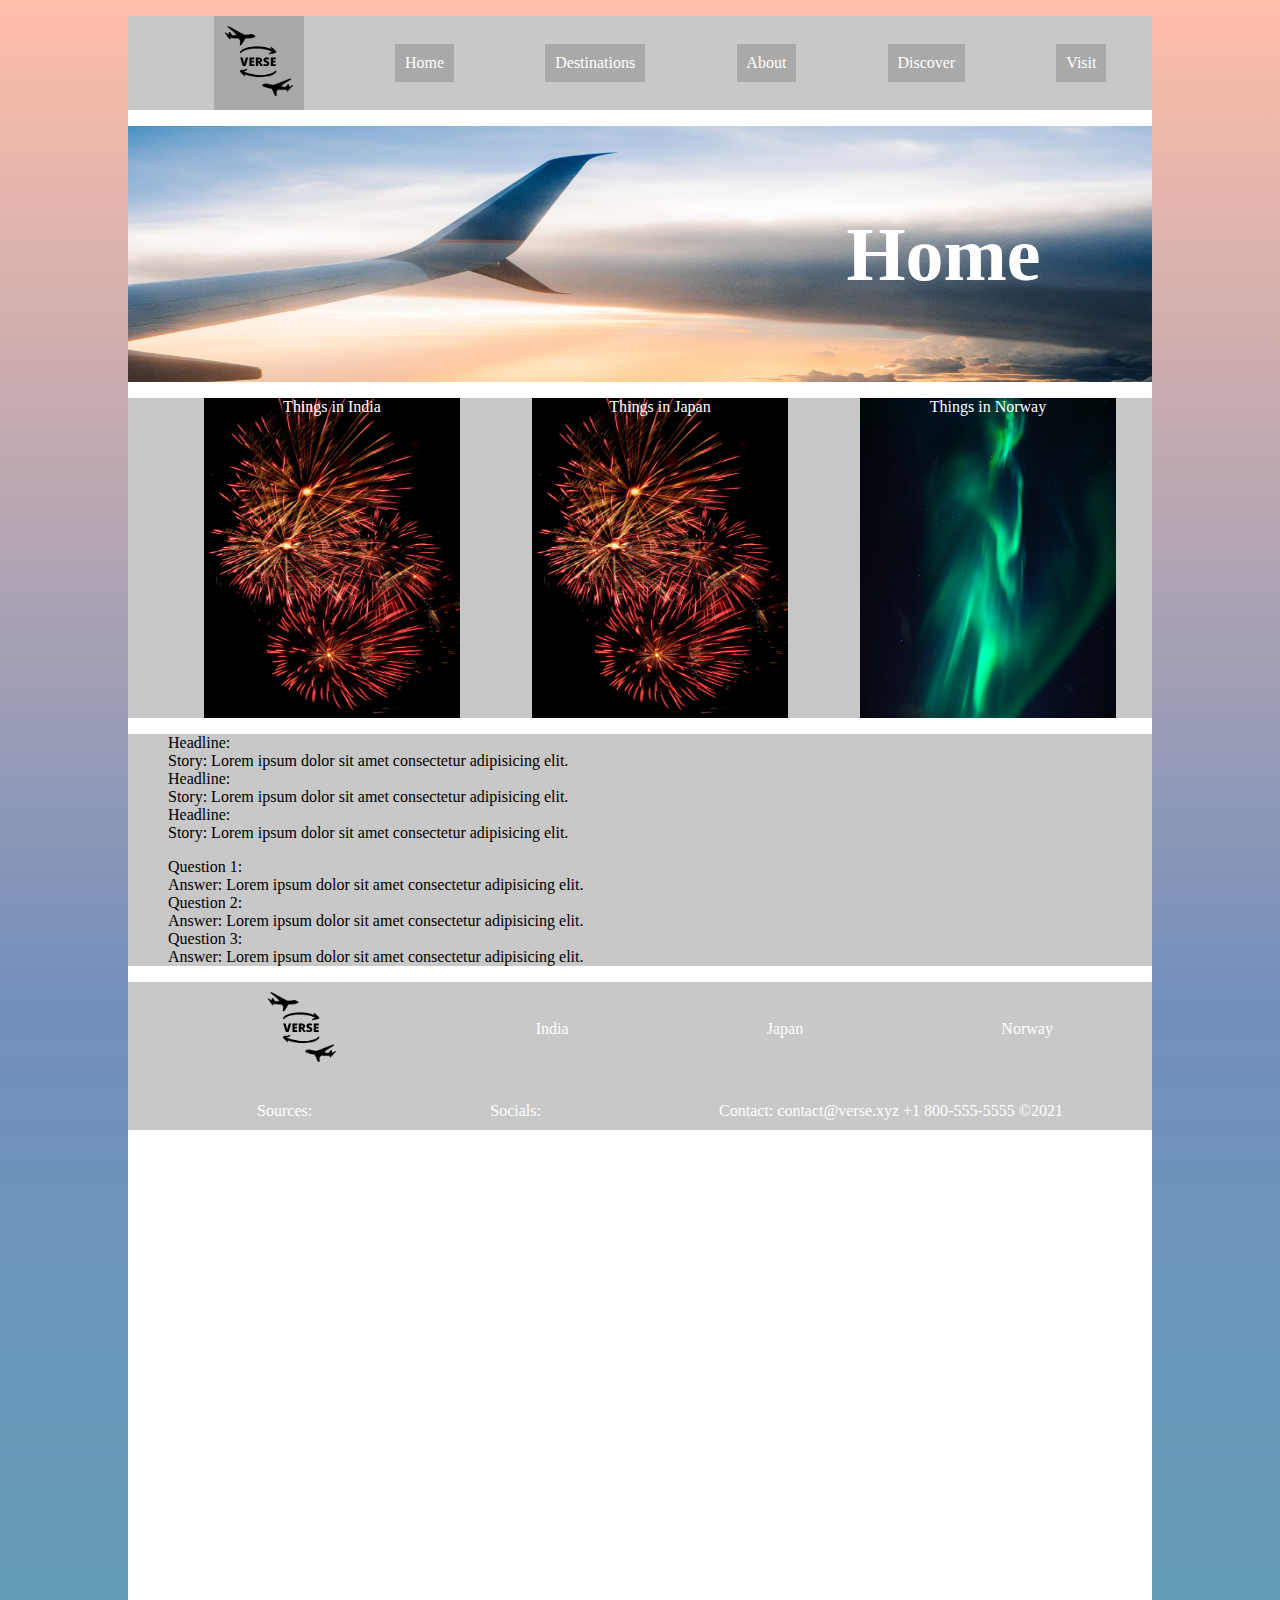
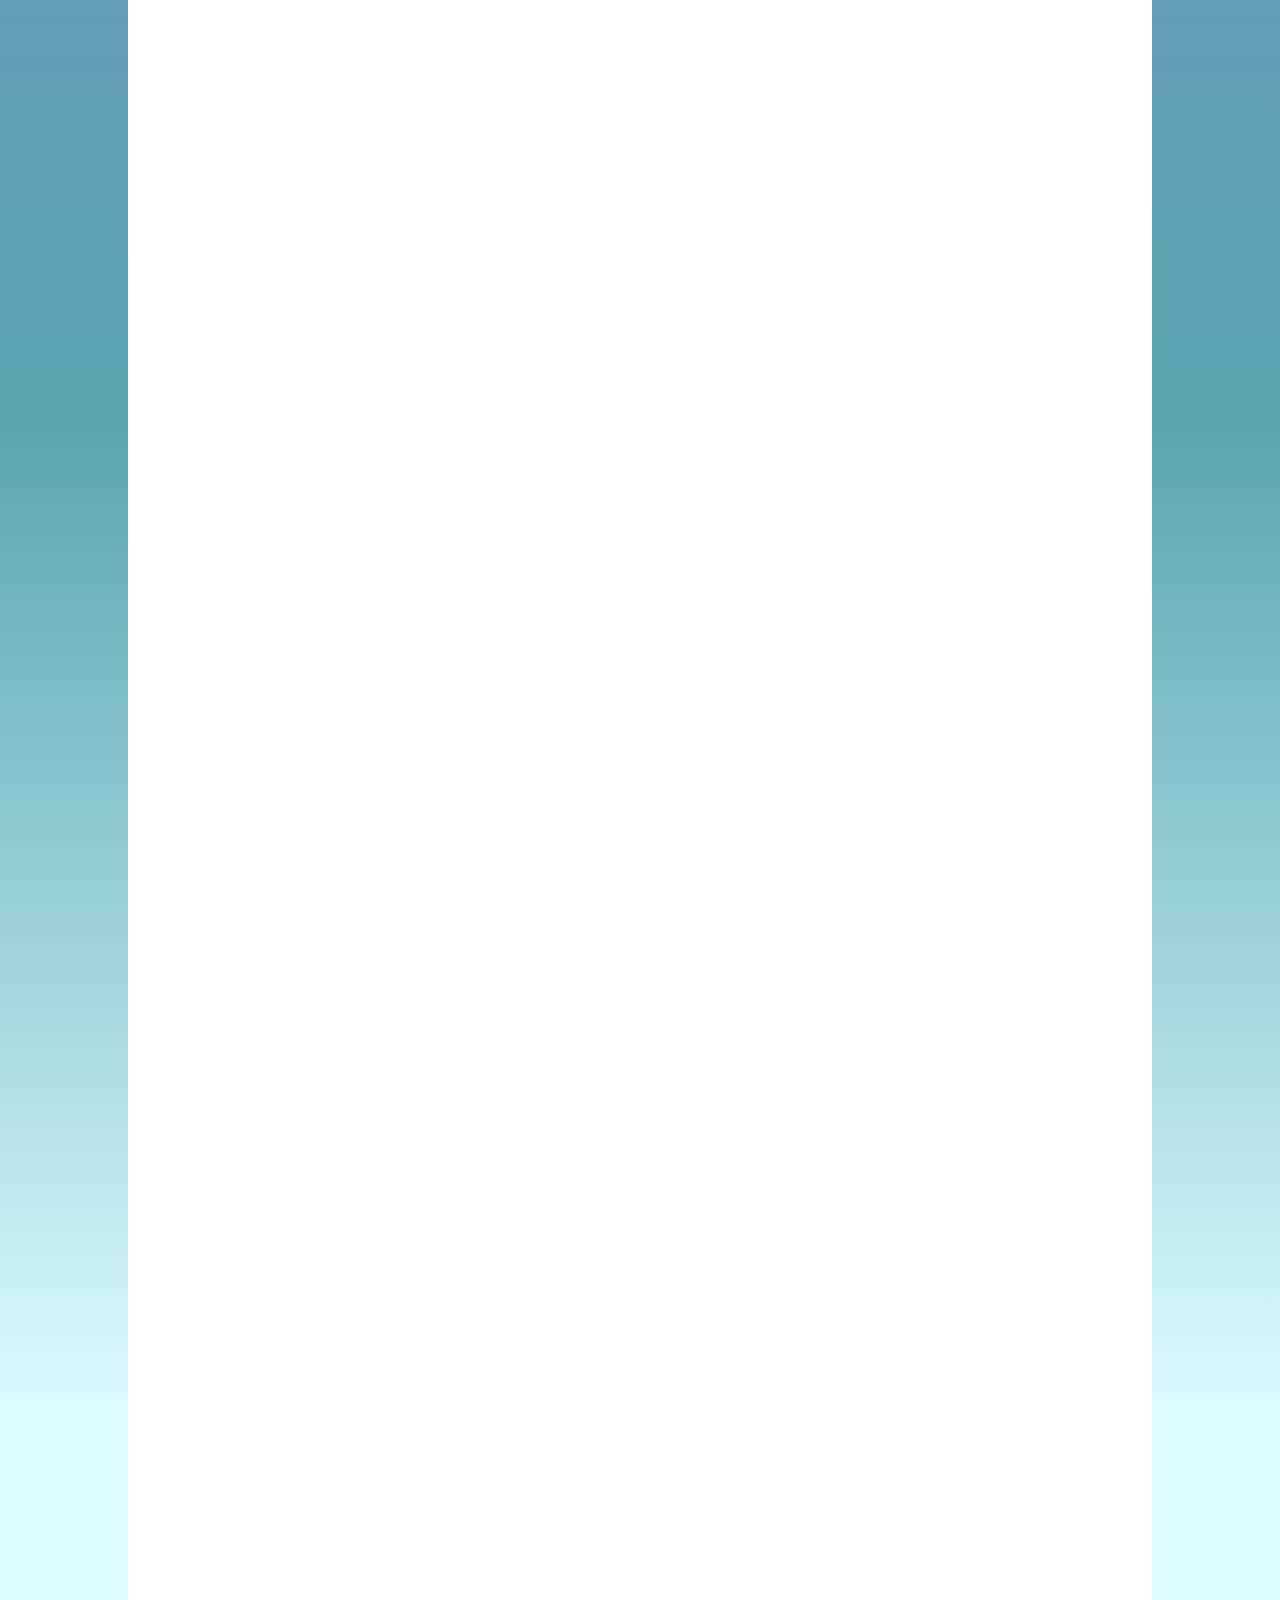
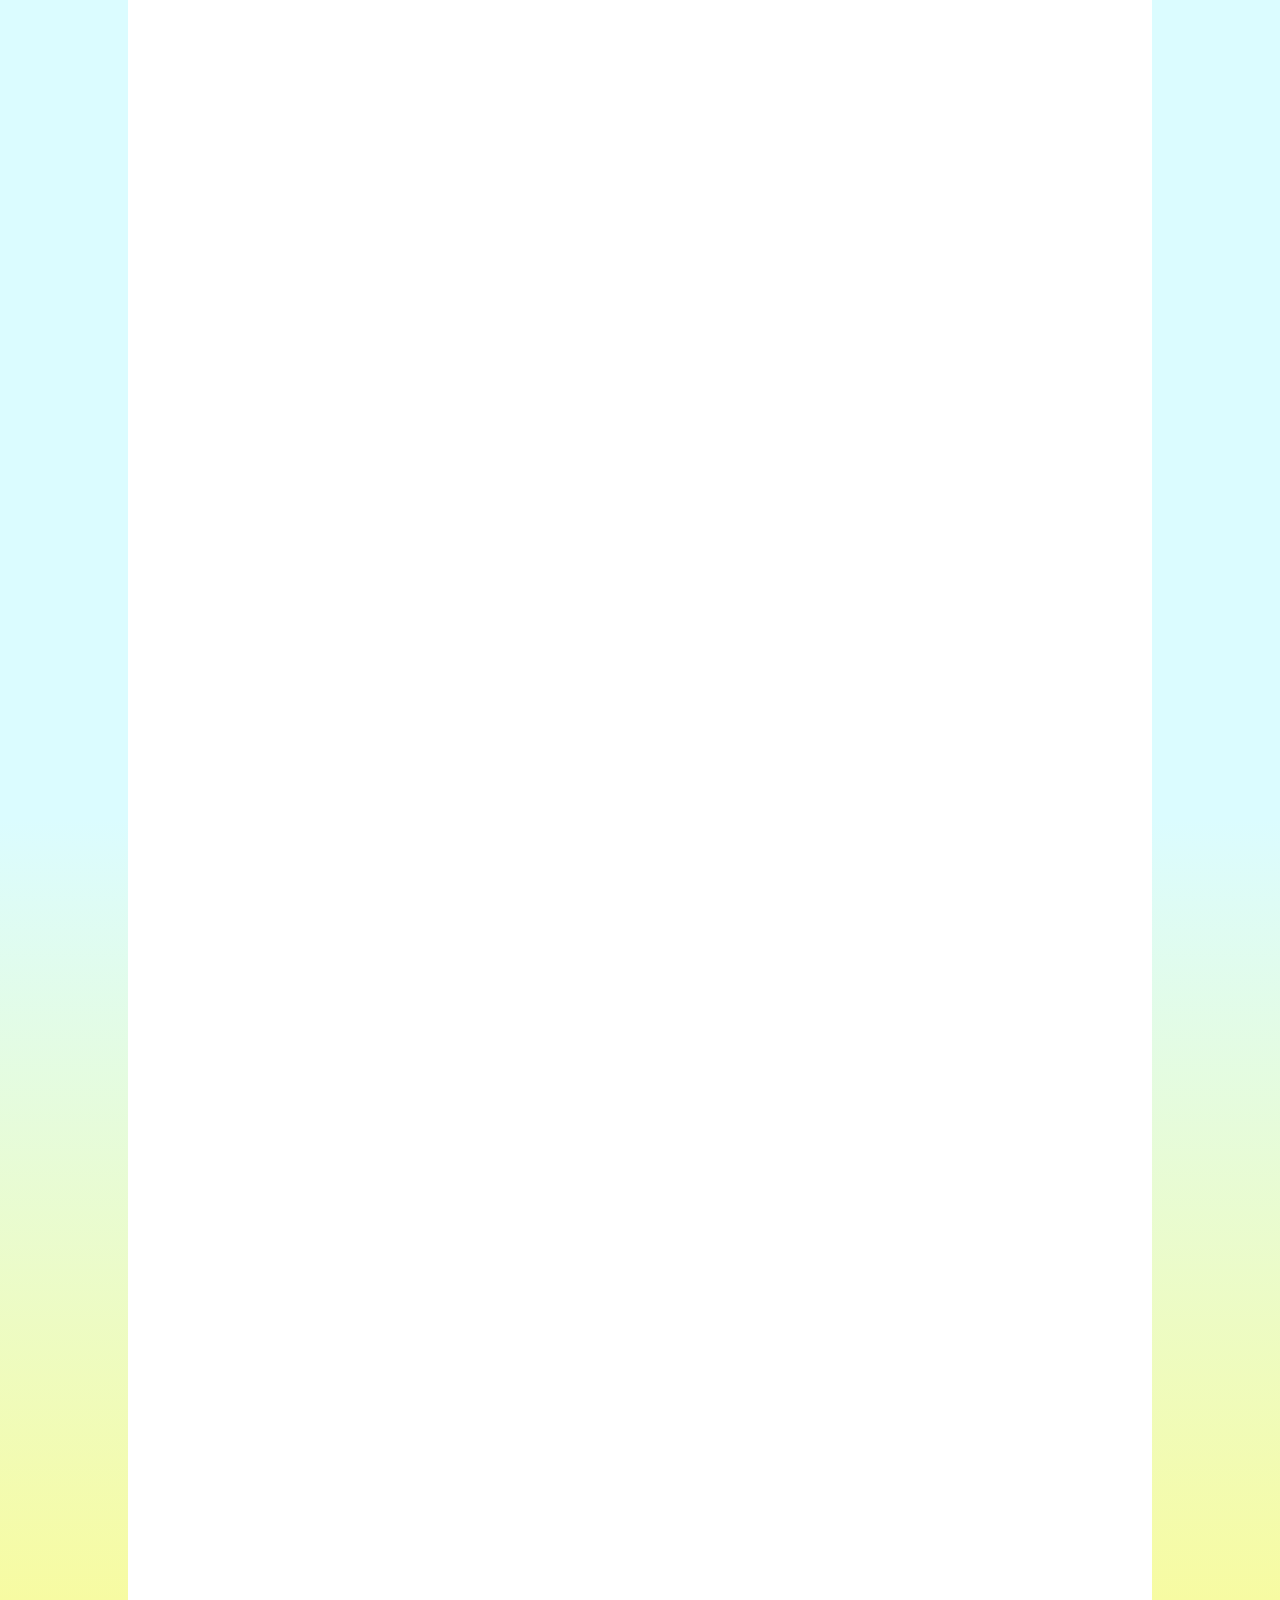
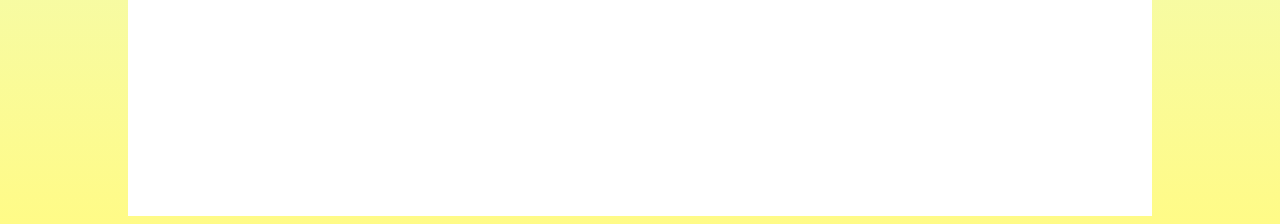
==== index.html @ 9729379f "added image and faq/news div" ====
<!DOCTYPE html>
<html lang="en">

<head>
    <meta charset="UTF-8">
    <meta http-equiv="X-UA-Compatible" content="IE=edge">
    <meta name="viewport" content="width=device-width, initial-scale=1.0">
    <link rel="stylesheet" href="css/styles.css">
    <title>Verse | Home</title>
</head>

<body>
    <header>
        <ul>
            <li class="logo"><img src="img\1.png"></li>
            <li>Home</li>
            <li><a href="destinations.html">Destinations</a></li>
            <li class="dropdown">About
                <div class="dropdown-content">
                    <a href="india-about.html">India</a>
                    <a href="japan-about.html">Japan</a>
                    <a href="norway-about.html">Norway</a>
                </div>
            </li>
            <li class="dropdown">Discover
                <div class="dropdown-content">
                    <a href="india-discover.html">India</a>
                    <a href="japan-discover.html">Japan</a>
                    <a href="norway-discover.html">Norway</a>
                </div>
            </li>
            <li class="dropdown">Visit
                <div class="dropdown-content">
                    <a href="india-visit.html">India</a>
                    <a href="japan-visit.html">Japan</a>
                    <a href="norway-visit.html">Norway</a>
                </div>
            </li>
        </ul>
    </header>

    <section id="hero">
        <h1>Home</h1>
    </section>

    <section id="discovery-pages">
        <ul>
            <li class="things-india">Things in India</li>
            <li class="things-japan">Things in Japan</li>
            <li class="things-norway">Things in Norway</li>
        </ul>
    </section>

    <div class="n-f">
        <section id="news">
            <ol>
                <li>Headline:</li>
                <li>Story: Lorem ipsum dolor sit amet consectetur adipisicing elit.</li>

                <li>Headline:</li>
                <li>Story: Lorem ipsum dolor sit amet consectetur adipisicing elit.</li>

                <li>Headline:</li>
                <li>Story: Lorem ipsum dolor sit amet consectetur adipisicing elit.</li>
            </ol>
        </section>

        <section id="faq">
            <ol>
                <li>Question 1:</li>
                <li>Answer: Lorem ipsum dolor sit amet consectetur adipisicing elit.</li>

                <li>Question 2:</li>
                <li>Answer: Lorem ipsum dolor sit amet consectetur adipisicing elit.</li>

                <li>Question 3:</li>
                <li>Answer: Lorem ipsum dolor sit amet consectetur adipisicing elit.</li>
            </ol>
        </section>
    </div>

    <footer>
        <ul>
            <li><img src="img\1.png"></li>
            <li class="dropdown">India
                <div class="dropdown-content">
                    <a href="india-about.html">About</a>
                    <a href="india-discover.html">Discover</a>
                    <a href="india-visit.html">Visit</a>
                </div>
            </li>

            <li class="dropdown">Japan
                <div class="dropdown-content">
                    <a href="japan-about.html">About</a>
                    <a href="japan-discover.html">Discover</a>
                    <a href="japan-visit.html">Visit</a>
                </div>
            </li>

            <li class="dropdown">Norway
                <div class="dropdown-content">
                    <a href="norway-about.html">About</a>
                    <a href="norway-discover.html">Discover</a>
                    <a href="norway-visit.html">Visit</a>
                </div>
            </li>
        </ul>

        <ul>
            <li>Sources: </li>
            <li>Socials: </li>
            <li>Contact: contact@verse.xyz +1 800-555-5555 &copy;2021</li>
        </ul>
    </footer>
</body>

</html>
---- css/styles.css ----
/* Don't forget that media queries are required for this project */
html{
    background-image:repeating-linear-gradient(180deg, #FFBEA8, #728FBB, #56A4B0, #DBFCFF, #DBFCFF, #FFFB87);
    background-repeat: no-repeat;
    background-attachment:scroll;
}

body{
    height: 5000px;
    font-family:'Times New Roman', Times, serif;
    margin-left: 10vw;
    margin-right: 10vw;
    background-color: white;
}

li{
    text-decoration: none;
    list-style:none;
}

/*Header*/
header{
    background-color: rgba(128, 128, 128, 0.432);
}

header ul{
    display: flex;
    flex-direction: row;
    flex-wrap: wrap;
    justify-content: space-around;
}

header ul li{
    display: inline-block;
    padding: 1%;
    background-color:rgba(128, 128, 128, 0.432);
    color: white;
    text-align: center;
    align-self: center;
}

header ul li a{
    text-decoration: none;
    color: white;
}

header ul li img{
    width: 5.5vw;
    height: relative;
}

/*footer*/
footer{
    background-color:rgba(128, 128, 128, 0.432);
}

footer ul{
    display: flex;
    flex-direction: row;
    flex-wrap: wrap;
    justify-content: space-around;
}

footer ul li{
    color: white;
    padding: 1%;
    text-align: center;
    align-self: center;
}

footer ul li img{
    width: 5.5vw;
    height: relative;
}

/*Dropdown */    
.dropdown-content{
    display: none;
    z-index: 1;
}

.dropdown-content a{
    color: black;
    padding: 12px 16px;
    text-decoration: none;
    display: block;
}

.dropdown:hover .dropdown-content{
    display: flex;
    display: block flex;
}

/*Page content*/
#hero{
    display: flex;
    width: 100%;
    height: 20vw;
    background-image: url(../img/home-hero.jpg);
    background-size: 100% 200%;
    background-repeat: no-repeat;
    object-fit: scale-down;
}

#hero h1{
    color: white;
    align-self: center;
    font-size: 475%;
    transform: translate(370%);
}

/*Discovery pages*/
#discovery-pages{
    background-color: rgba(128, 128, 128, 0.432);
}

#discovery-pages ul{
    display: flex;
    flex-direction: row;
    justify-content: space-around;
    flex-wrap: wrap;
    color: white;
    height: fit-content;
    text-align: center;
}

#discovery-pages ul li.things-india{
    background-image: url(../img/Things-in-Japan-img.jpg);
    background-size: 20vw 25vw;
    height: 25vw;
    width: 20vw;
    background-repeat: no-repeat
}

#discovery-pages ul li.things-japan{
    background-image: url(../img/Things-in-Japan-img.jpg);
    background-size: 20vw 25vw;
    height: 25vw;
    width: 20vw;
    background-repeat: no-repeat
}

#discovery-pages ul li.things-norway{
    background-image: url(../img/norway-things-to-do.jpg);
    background-size: 20vw 25vw;
    height: 25vw;
    width: 20vw;
    background-repeat: no-repeat
}

/*news & faq*/
.n-f{
    background-color: rgba(128, 128, 128, 0.432);
}

/*news*/
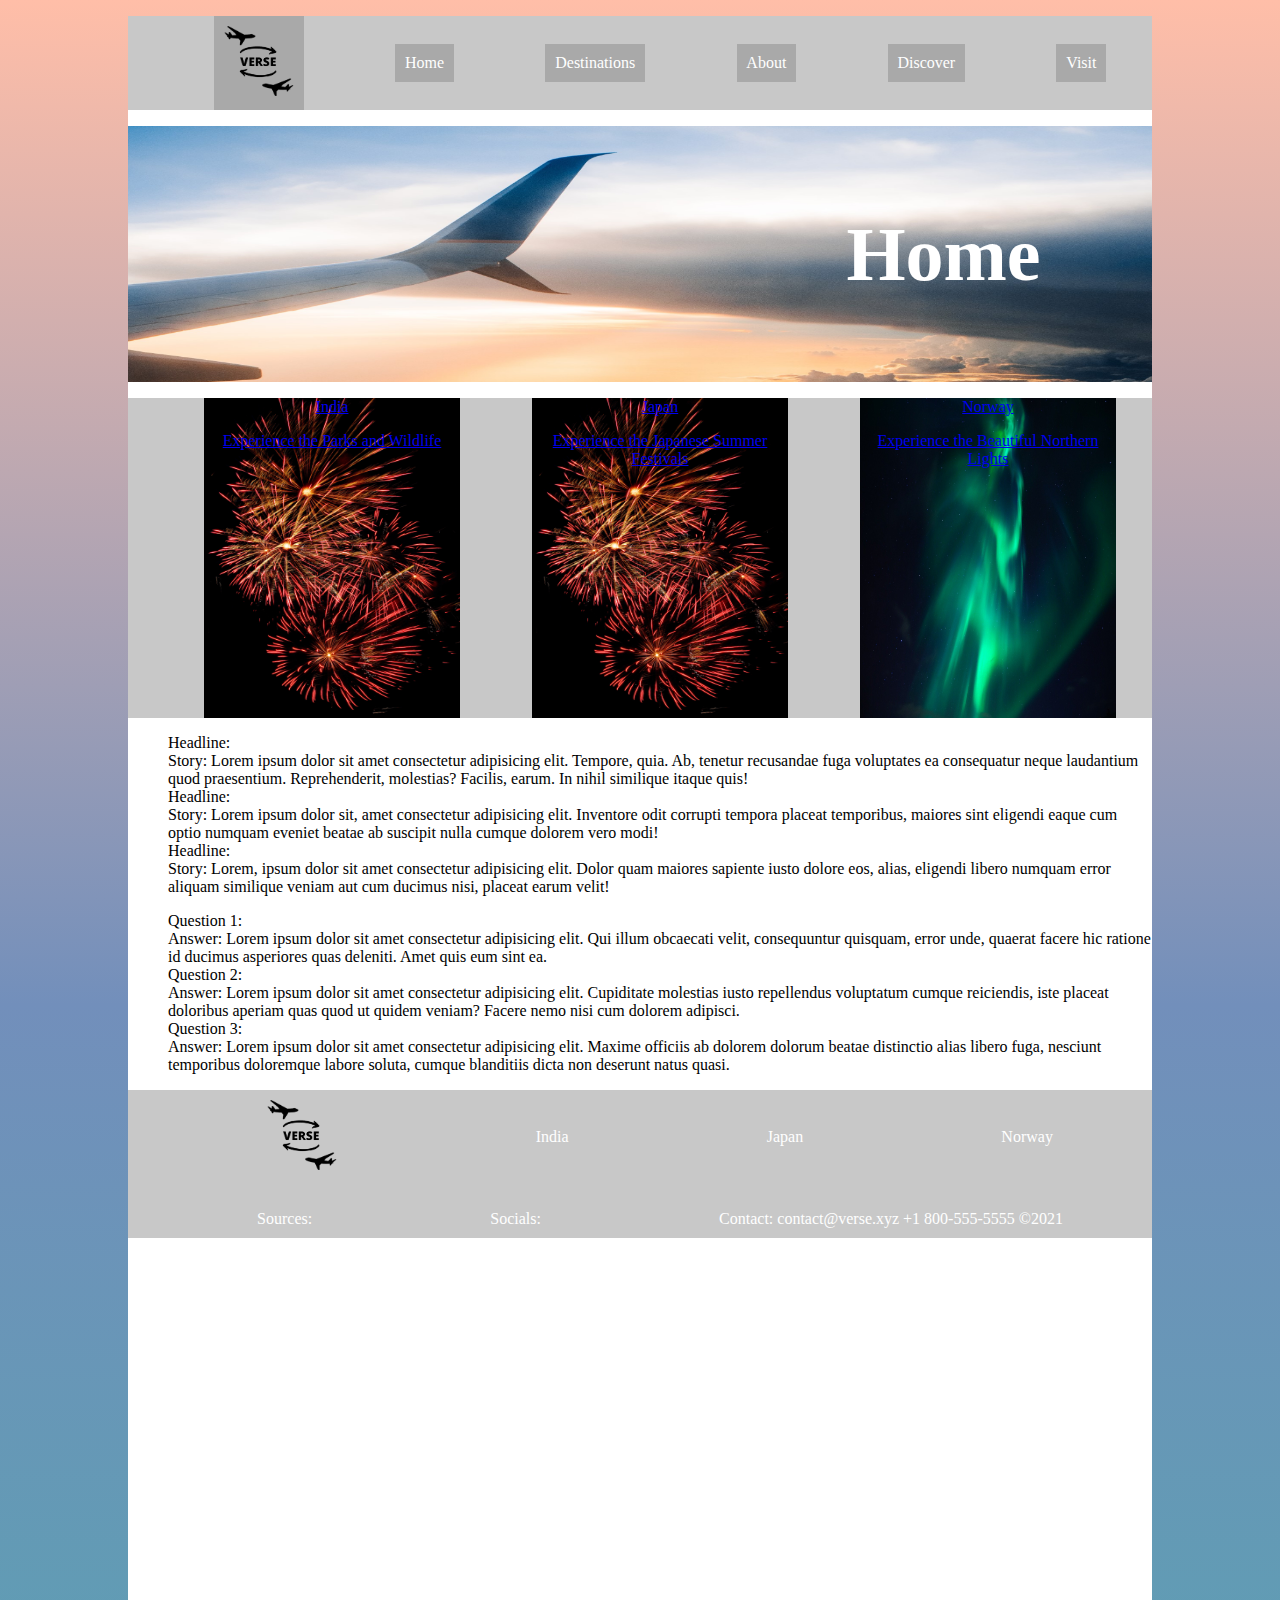
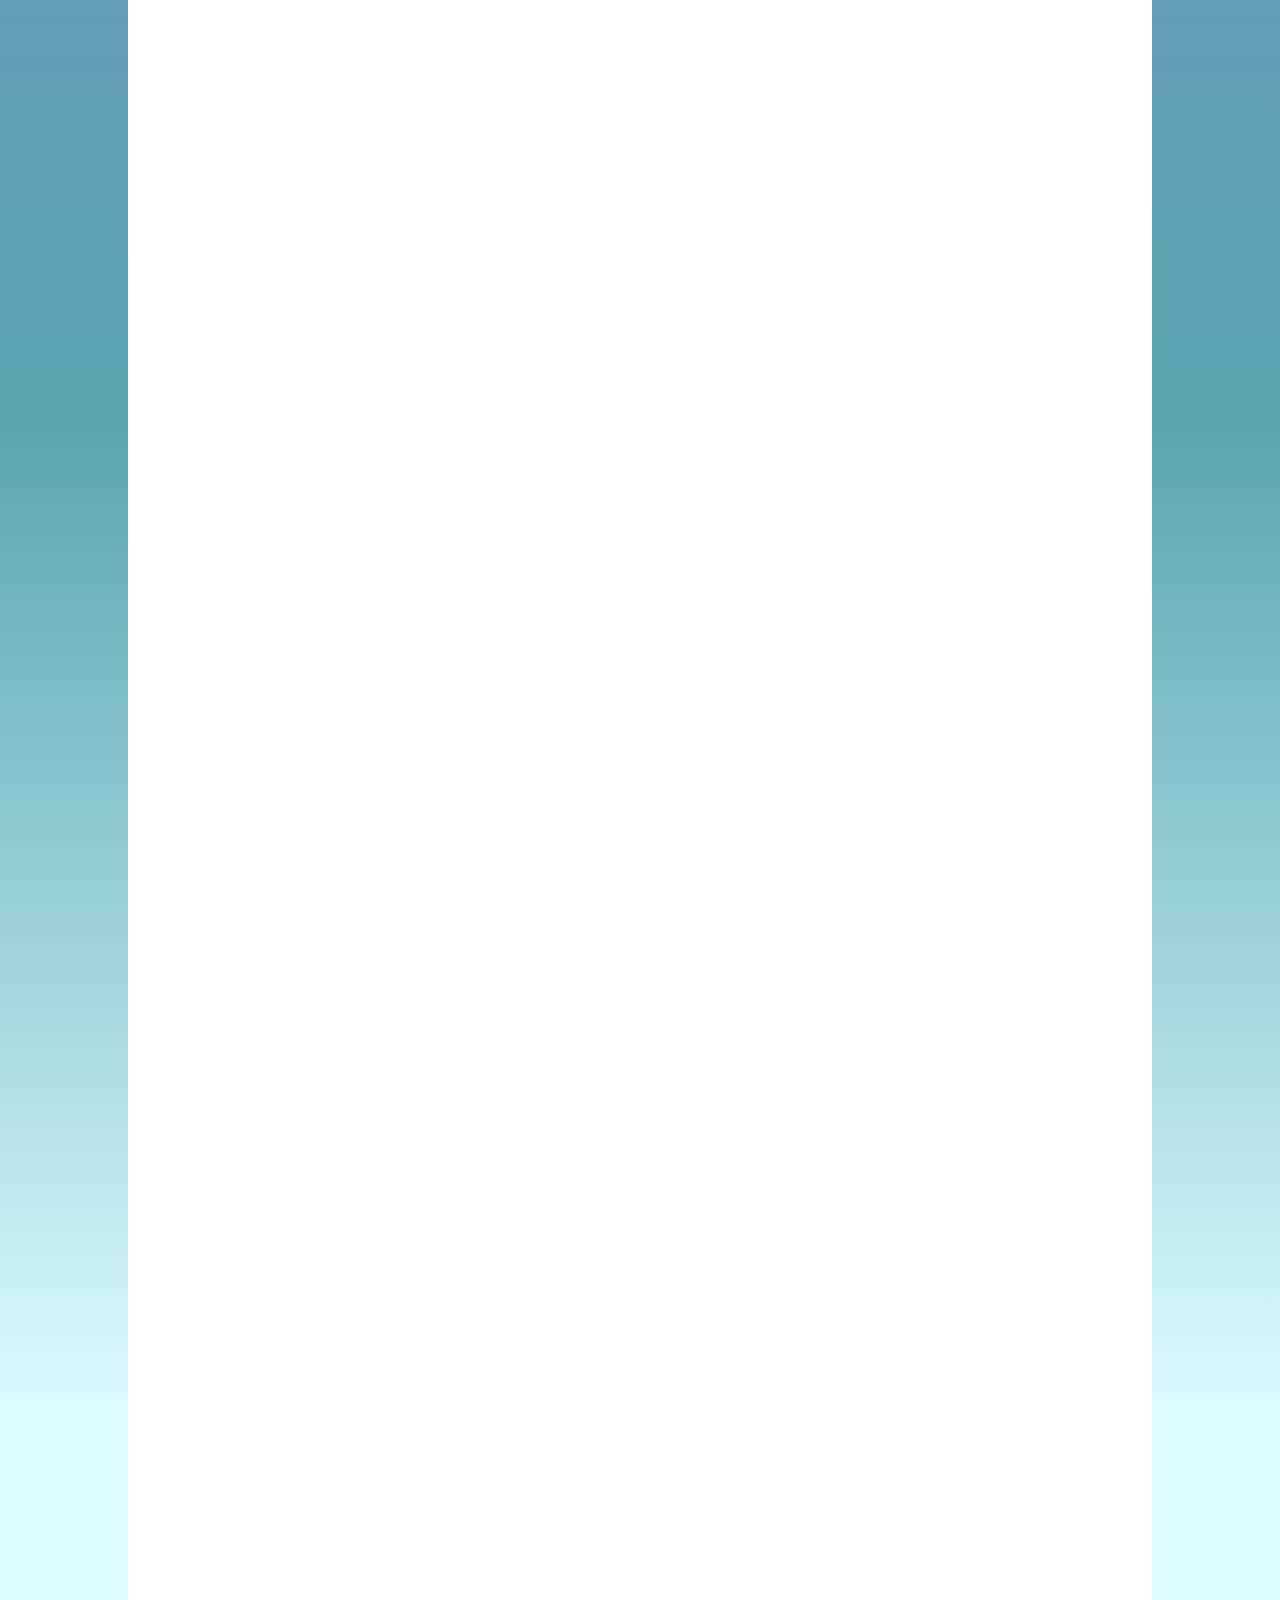
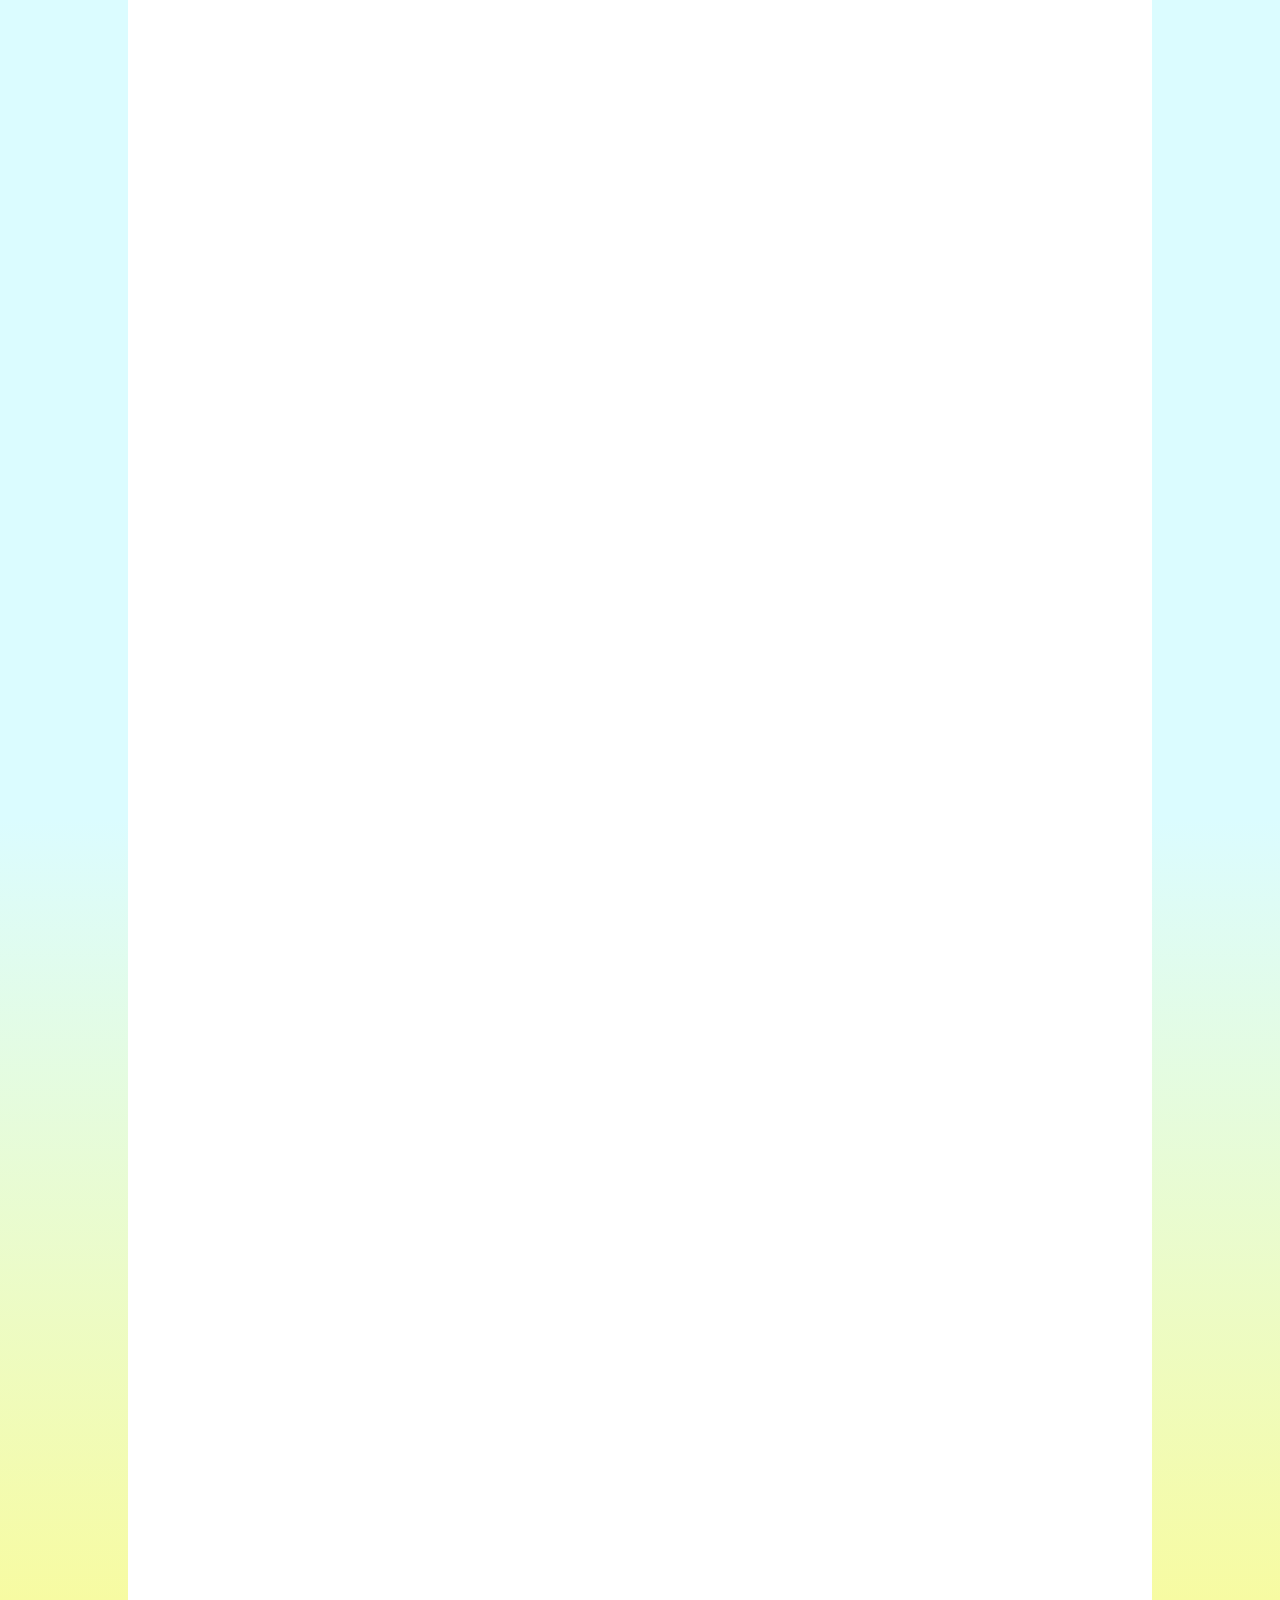
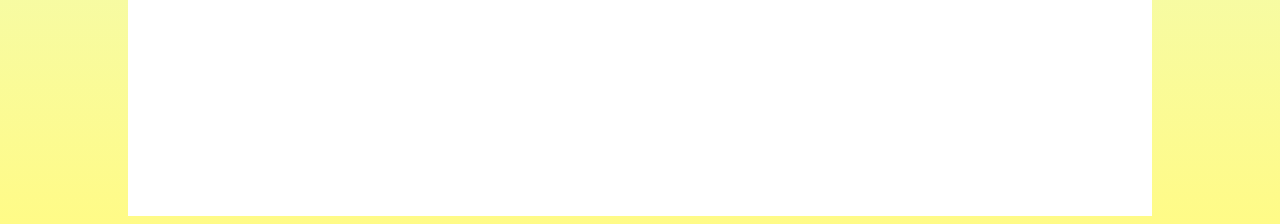
==== commit 3ec9a537: "Co-authored-by: SakethP123 <SakethP123@users.noreply.github.com> Co-authored-by: VictorS121504 <Vict" ====
--- a/index.html
+++ b/index.html
@@ -45,36 +45,42 @@
 
     <section id="discovery-pages">
         <ul>
-            <li class="things-india">Things in India</li>
-            <li class="things-japan">Things in Japan</li>
-            <li class="things-norway">Things in Norway</li>
+           <a href="india-discover.html"><li class="things-india">India
+                <p class="experience">Experience the Parks and Wildlife</p>
+            </li> </a>
+            <a href="japan-discover.html"><li class="things-japan">Japan
+                <p class="experience">Experience the Japanese Summer Festivals</p>
+            </li></a>
+            <a href="japan-discover.html"><li class="things-norway">Norway
+                <p class="experience">Experience the Beautiful Northern Lights</p>
+            </li></a>
         </ul>
     </section>
 
-    <div class="n-f">
+    <div id="n-f">
         <section id="news">
             <ol>
                 <li>Headline:</li>
-                <li>Story: Lorem ipsum dolor sit amet consectetur adipisicing elit.</li>
+                <li>Story: Lorem ipsum dolor sit amet consectetur adipisicing elit. Tempore, quia. Ab, tenetur recusandae fuga voluptates ea consequatur neque laudantium quod praesentium. Reprehenderit, molestias? Facilis, earum. In nihil similique itaque quis!</li>
 
                 <li>Headline:</li>
-                <li>Story: Lorem ipsum dolor sit amet consectetur adipisicing elit.</li>
+                <li>Story: Lorem ipsum dolor sit, amet consectetur adipisicing elit. Inventore odit corrupti tempora placeat temporibus, maiores sint eligendi eaque cum optio numquam eveniet beatae ab suscipit nulla cumque dolorem vero modi!</li>
 
                 <li>Headline:</li>
-                <li>Story: Lorem ipsum dolor sit amet consectetur adipisicing elit.</li>
+                <li>Story: Lorem, ipsum dolor sit amet consectetur adipisicing elit. Dolor quam maiores sapiente iusto dolore eos, alias, eligendi libero numquam error aliquam similique veniam aut cum ducimus nisi, placeat earum velit!</li>
             </ol>
         </section>
 
         <section id="faq">
             <ol>
                 <li>Question 1:</li>
-                <li>Answer: Lorem ipsum dolor sit amet consectetur adipisicing elit.</li>
+                <li>Answer: Lorem ipsum dolor sit amet consectetur adipisicing elit. Qui illum obcaecati velit, consequuntur quisquam, error unde, quaerat facere hic ratione id ducimus asperiores quas deleniti. Amet quis eum sint ea.</li>
 
                 <li>Question 2:</li>
-                <li>Answer: Lorem ipsum dolor sit amet consectetur adipisicing elit.</li>
+                <li>Answer: Lorem ipsum dolor sit amet consectetur adipisicing elit. Cupiditate molestias iusto repellendus voluptatum cumque reiciendis, iste placeat doloribus aperiam quas quod ut quidem veniam? Facere nemo nisi cum dolorem adipisci.</li>
 
                 <li>Question 3:</li>
-                <li>Answer: Lorem ipsum dolor sit amet consectetur adipisicing elit.</li>
+                <li>Answer: Lorem ipsum dolor sit amet consectetur adipisicing elit. Maxime officiis ab dolorem dolorum beatae distinctio alias libero fuga, nesciunt temporibus doloremque labore soluta, cumque blanditiis dicta non deserunt natus quasi.</li>
             </ol>
         </section>
     </div>
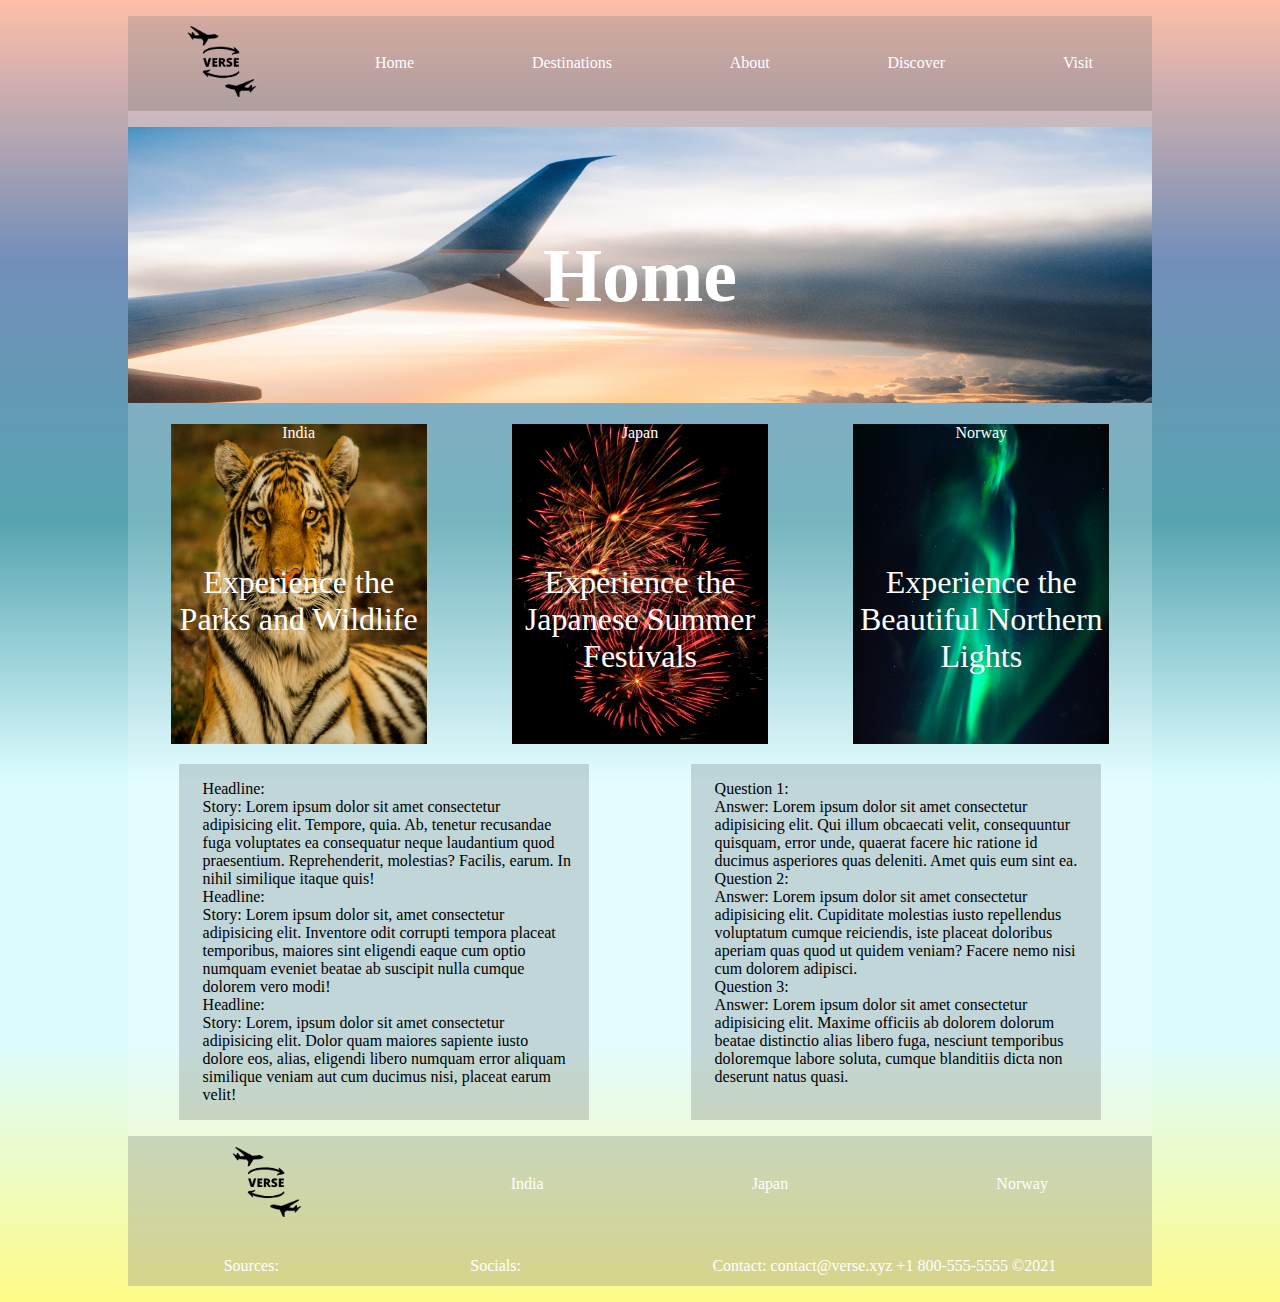
==== commit d154b3cb: "Co-authored-by: SakethP123 <SakethP123@users.noreply.github.com> Co-authored-by: VictorS121504 <Vict" ====
--- a/index.html
+++ b/index.html
@@ -13,7 +13,7 @@
     <header>
         <ul>
             <li class="logo"><img src="img\1.png"></li>
-            <li>Home</li>
+            <li><a href="#">Home</a></li>
             <li><a href="destinations.html">Destinations</a></li>
             <li class="dropdown">About
                 <div class="dropdown-content">
--- a/css/styles.css
+++ b/css/styles.css
@@ -5,12 +5,11 @@
     background-attachment:scroll;
 }
 
-body{
-    height: 5000px;
+body{ 
     font-family:'Times New Roman', Times, serif;
     margin-left: 10vw;
     margin-right: 10vw;
-    background-color: white;
+    background-color: rgba(255, 255, 255, 0.192);
 }
 
 li{
@@ -18,12 +17,19 @@
     list-style:none;
 }
 
+a{
+    text-decoration: none;
+    color: white;
+    cursor: pointer;
+}
+
 /*Header*/
 header{
-    background-color: rgba(128, 128, 128, 0.432);
+    background-color: rgba(0, 0, 0, 0.150);
 }
 
 header ul{
+    padding: 0;
     display: flex;
     flex-direction: row;
     flex-wrap: wrap;
@@ -33,7 +39,6 @@
 header ul li{
     display: inline-block;
     padding: 1%;
-    background-color:rgba(128, 128, 128, 0.432);
     color: white;
     text-align: center;
     align-self: center;
@@ -51,10 +56,11 @@
 
 /*footer*/
 footer{
-    background-color:rgba(128, 128, 128, 0.432);
+    background-color:rgba(0, 0, 0, 0.150);
 }
 
 footer ul{
+    padding: 0;
     display: flex;
     flex-direction: row;
     flex-wrap: wrap;
@@ -75,6 +81,7 @@
 
 /*Dropdown */    
 .dropdown-content{
+    padding: 0;
     display: none;
     z-index: 1;
 }
@@ -100,36 +107,40 @@
     background-size: 100% 200%;
     background-repeat: no-repeat;
     object-fit: scale-down;
-}
+    padding-top: 2%;
+}
+ 
 
 #hero h1{
     color: white;
     align-self: center;
     font-size: 475%;
-    transform: translate(370%);
-}
+    margin: auto;
+}
+
+/*index only*/
 
 /*Discovery pages*/
 #discovery-pages{
-    background-color: rgba(128, 128, 128, 0.432);
+    padding-top: 2%;
 }
 
 #discovery-pages ul{
     display: flex;
     flex-direction: row;
     justify-content: space-around;
-    flex-wrap: wrap;
-    color: white;
     height: fit-content;
     text-align: center;
+    margin: auto;
+    padding: 0;
 }
 
 #discovery-pages ul li.things-india{
-    background-image: url(../img/Things-in-Japan-img.jpg);
-    background-size: 20vw 25vw;
+    background-image: url(../img/India-Home.jpg);
+    background-size: 25vw 25vw;
     height: 25vw;
     width: 20vw;
-    background-repeat: no-repeat
+    background-repeat: no-repeat;
 }
 
 #discovery-pages ul li.things-japan{
@@ -137,7 +148,7 @@
     background-size: 20vw 25vw;
     height: 25vw;
     width: 20vw;
-    background-repeat: no-repeat
+    background-repeat: no-repeat;
 }
 
 #discovery-pages ul li.things-norway{
@@ -145,12 +156,571 @@
     background-size: 20vw 25vw;
     height: 25vw;
     width: 20vw;
-    background-repeat: no-repeat
-}
-
-/*news & faq*/
-.n-f{
-    background-color: rgba(128, 128, 128, 0.432);
-}
-
-/*news*/
+    background-repeat: no-repeat;
+}
+
+.experience{
+    font-size: 200%;
+    transform: translateY(7vw);
+    padding: 0;
+}
+
+/*news and faq*/
+#n-f{
+    padding-top: 2%;
+    display: flex;
+    margin: auto;
+    justify-content: space-around;
+    justify-items: center;
+}
+
+#news{
+    background-color: rgba(0, 0, 0, 0.150);
+    text-align: left;
+    max-width: 40%;
+}
+
+#faq{
+    background-color: rgba(0, 0, 0, 0.150);
+    text-align: left;
+    max-width: 40%;
+}
+
+#news ol li{
+    transform: translate(-4.5%);
+}
+
+#faq ol li{
+    transform: translate(-4.5%);
+}
+
+/*destinations only*/
+ul#destination{
+    padding: 0;
+    height: 18vw;
+    display: flex;
+    flex-direction: row;
+    flex-wrap: wrap;
+}
+
+.destination-image img{
+    width: 100%;
+    height: 18vw;
+}
+
+#about-txt{
+    font-size: 100%;
+    flex-basis: 50%;
+    align-self: center;
+    padding-left: 1%;
+}
+
+span#img-txt p{
+    color: white;
+    position: relative;
+    z-index: 1;
+    transform: translateY(-300%);
+    margin-left: 35%;
+    margin-right: 0;
+}
+
+.place{
+    transform: translateY(300);
+    transform: translateZ(1)
+}
+
+.text{
+    background-color: rgba(0, 0, 0, 0.150);
+    text-align: left;
+    max-width: 100%;
+}
+
+div#titles{
+    text-align: center;
+    color: white;
+    font-size: 200%; 
+}
+
+/*About only*/
+#herojapan{
+    display: flex;
+    width: 100%;
+    height: 20vw;
+    background-image: url(../img/japan-about-hero.jpg);
+    background-size: 100% 150%;
+    background-repeat: no-repeat;
+    object-fit: scale-down;
+}
+ 
+
+#herojapan h1{
+    color: white;
+    align-self: center;
+    font-size: 475%;
+    margin: auto;
+}
+
+#heronorway{
+    display: flex;
+    width: 100%;
+    height: 20vw;
+    background-image: url(../img/norway-about-hero.jpg);
+    background-size: 100% 130%;
+    background-repeat: no-repeat;
+    object-fit: scale-down;
+}
+
+#heronorway h1{
+    color: white;
+    align-self: center;
+    font-size: 475%;
+    margin: auto;
+}
+
+#heroindia{
+    display: flex;
+    width: 100%;
+    height: 20vw;
+    background-image: url(../img/India-About-Hero.jpg);
+    background-size: 100% 130%;
+    background-repeat: no-repeat;
+    object-fit: scale-down;
+}
+ 
+
+#heroindia h1{
+    color: white;
+    align-self: center;
+    font-size: 475%;
+    margin: auto;
+}
+
+/*about page content*/
+/*location*/
+
+
+.indialocationimg{
+    background-image: url(../img/India-About2.jpg);
+    width: 80vh;
+    height: 18vw;
+    background-size: 100% 130%;
+    background-repeat: no-repeat;
+    object-fit: scale-down;
+    margin: auto;
+    margin-top: 5%; 
+}
+
+.japanlocationimg{
+    background-image: url(../img/Japan-about-img1.jpg);
+    width: 80vh;
+    height: 18vw;
+    background-size: 100% 130%;
+    background-repeat: no-repeat;
+    object-fit: scale-down;
+    margin: auto;
+    margin-top: 5%;
+}
+
+.norwaylocationimg{
+    background-image: url(../img/norway-about-first.jpg);
+    width: 80vh;
+    height: 18vw;
+    background-size: 100% 130%;
+    background-repeat: no-repeat;
+    object-fit: scale-down;
+    margin: auto;
+    margin-top: 5%;
+}
+
+.informationlocation{
+    font-size: 100%;
+    background-color: rgba(0, 0, 0, 0.150);
+    text-align: left;
+    max-width: 80vh;
+    margin:auto;
+}
+
+/*cultural*/
+
+.indiaculturalimg{
+    background-image: url(../img/India-About.jpg);
+    width: 80vh;
+    height: 18vw;
+    background-size: 100% 110%;
+    background-repeat: no-repeat;
+    object-fit: scale-down;
+    margin: auto;
+    margin-top: 5%;
+}
+
+.japanculturalimg{
+    background-image: url(../img/Japan-about-img2.jpg);
+    width: 80vh;
+    height: 18vw;
+    background-size: 100% 110%;
+    background-repeat: no-repeat;
+    object-fit: scale-down;
+    margin: auto;
+    margin-top: 5%;
+}
+
+.norwayculturalimg{
+    background-image: url(../img/norway-about-second.jpg);
+    width: 80vh;
+    height: 18vw;
+    background-size: 100% 110%;
+    background-repeat: no-repeat;
+    object-fit: scale-down;
+    margin: auto;
+    margin-top: 5%;
+}
+
+.informationcultural{
+    font-size: 100%;
+    background-color: rgba(0, 0, 0, 0.150);
+    text-align: left;
+    max-width: 80vh;
+    margin:auto;
+}
+
+/*Dicover only*/
+/*hero img*/
+#herojapan2{
+    display: flex;
+    width: 100%;
+    height: 20vw;
+    background-image: url(../img/japan-discover-hero.jpg);
+    background-size: 100% 200%;
+    background-repeat: no-repeat;
+    object-fit: scale-down;
+}
+ 
+
+#herojapan2 h1{
+    color: white;
+    align-self: center;
+    font-size: 475%;
+    transform: translate(370%);
+}
+
+#heronorway2{
+    display: flex;
+    width: 100%;
+    height: 20vw;
+    background-image: url(../img/norway-discover-hero.jpg);
+    background-size: 100% 140%;
+    background-repeat: no-repeat;
+    object-fit: scale-down;
+}
+
+#heronorway2 h1{
+    color: white;
+    align-self: center;
+    font-size: 475%;
+    transform: translate(370%);
+}
+
+#heroindia2{
+    display: flex;
+    width: 100%;
+    height: 20vw;
+    background-image: url(../img/India-Discover-Hero.jpg);
+    background-size: 100% 130%;
+    background-repeat: no-repeat;
+    object-fit: scale-down;
+}
+
+#heroindia2 h1{
+    color: white;
+    align-self: center;
+    font-size: 475%;
+    transform: translate(370%);
+}
+
+#culturetraditions{
+    font-size: 100%;
+    background-color: rgba(0, 0, 0, 0.150);
+    text-align: left;
+    max-width: 80vh;
+    margin:auto;
+}
+
+/*locations of country*/
+#locations{
+    display: grid;
+    grid-template-columns:min-content 1fr;
+    align-items: center;
+    height: 350px;
+    padding-left: 0;
+}
+
+#discover-txt{
+    padding-left: 2%;
+}
+
+
+.info{
+    background-color: rgba(0, 0, 0, 0.150);
+    text-align: left;
+    max-width: 100%;
+}
+
+/*Visit only*/
+/* Visit hero img*/
+#herojapanvisit{
+    display: flex;
+    width: 100%;
+    height: 20vw;
+    background-image: url(../img/japan-discover-hero.jpg);
+    background-size: 100% 200%;
+    background-repeat: no-repeat;
+    object-fit: scale-down;
+}
+ 
+
+#herojapanvisit h1{
+    color: white;
+    align-self: center;
+    font-size: 475%;
+    transform: translate(370%);
+}
+
+#heronorwayvisit{
+    display: flex;
+    width: 100%;
+    height: 20vw;
+    background-image: url(../img/norway-discover-hero.jpg);
+    background-size: 100% 140%;
+    background-repeat: no-repeat;
+    object-fit: scale-down;
+}
+ 
+
+#heronorwayvisit h1{
+    color: white;
+    align-self: center;
+    font-size: 475%;
+    transform: translate(370%);
+}
+
+#heroindiavisit{
+    display: flex;
+    width: 100%;
+    height: 20vw;
+    background-image: url(../img/India-Visit-Hero.jpg);
+    background-size: 100% 130%;
+    background-repeat: no-repeat;
+    object-fit: scale-down;
+}
+ 
+
+#heroindiavisit h1{
+    color: white;
+    align-self: center;
+    font-size: 475%;
+    transform: translate(370%);
+}
+
+/*India Visit page*/
+#visit-pagesindia{
+    padding-top: 2%;
+}
+
+#visit-pagesindia ul{
+    display: flex;
+    flex-direction: row;
+    justify-content: space-evenly;
+    height: fit-content;
+    text-align: center;
+    margin: 2%;
+    padding: 0;
+    
+}
+
+#visit-pagesindia ul li.Travelindia{
+    background-image: url(../img/India-Visit-Travel2.jpg);
+    background-size: 25vw 25vw;
+    height: 25vw;
+    width: 25vw;
+    background-repeat: no-repeat;
+}
+
+#visit-pagesindia ul li.Travelindia2{
+    background-image: url(../img/India-Visit-Travel.jpg);
+    background-size: 25vw 25vw;
+    height: 25vw;
+    width: 25vw;
+    background-repeat: no-repeat;
+}
+
+#visit-pagesindia ul li.Transportationindia{
+    background-image: url(../img/India-Visit-Transportation.jpg);
+    background-size: 25vw 25vw;
+    height: 25vw;
+    width: 25vw;
+    background-repeat: no-repeat;
+}
+
+#visit-pagesindia ul li.Transportationindia2{
+    background-image: url(../img/India-Visit-Transportation2.jpg);
+    background-size: 25vw 25vw;
+    height: 25vw;
+    width: 25vw;
+    background-repeat: no-repeat;
+}
+
+#visit-pagesindia ul li.Lodgingindia{
+    background-image: url(../img/India-Visit-Lodging.jpg);
+    background-size: 25vw 25vw;
+    height: 25vw;
+    width: 25vw;
+    background-repeat: no-repeat;
+}
+
+#visit-pagesindia ul li.Lodgingindia2{
+    background-image: url(../img/India-Visit-Lodging2.jpg);
+    background-size: 25vw 25vw;
+    height: 25vw;
+    width: 25vw;
+    background-repeat: no-repeat; 
+}
+
+.experience{
+    font-size: 200%;
+    transform: translateY(7vw);
+    padding: 0;
+}
+
+#titlevisitpages{
+    border-style: solid;
+    border-radius: 3px;
+    margin-top: 2%;
+    text-align: center;
+}
+
+/*Japan visit page*/
+#visit-pagesjapan{
+    padding-top: 2%;
+}
+   
+#visit-pagesjapan ul{
+    display: flex;
+    flex-direction: row;
+    justify-content: space-evenly;
+    height: fit-content;
+    text-align: center;
+    margin: 2%;
+    padding: 0;        
+}
+    
+#visit-pagesjapan ul li.Traveljapan{
+    background-image: url(../img/Japan-visit-img1.jpg);
+    background-size: 25vw 25vw;
+    height: 25vw;
+    width: 25vw;
+    background-repeat: no-repeat;
+}
+    
+#visit-pagesjapan ul li.Traveljapan2{
+    background-image: url(../img/Japan-visit-img2.jpg);
+    background-size: 25vw 25vw;
+    height: 25vw;
+    width: 25vw;
+    background-repeat: no-repeat;
+}
+    
+#visit-pagesjapan ul li.Transportationjapan{
+    background-image: url(../img/Japan-visit-img3.jpg);
+    background-size: 25vw 25vw;
+    height: 25vw;
+    width: 25vw;
+    background-repeat: no-repeat;
+}
+
+#visit-pagesjapan ul li.Transportationjapan2{
+    background-image: url(../img/Japan-visit-img4.jpg);
+    background-size: 25vw 25vw;
+    height: 25vw;
+    width: 25vw;
+    background-repeat: no-repeat;
+}
+    
+#visit-pagesjapan ul li.Lodgingjapan{
+    background-image: url(../img/Japan-visit-img5.jpg);
+    background-size: 25vw 25vw;
+    height: 25vw;
+    width: 25vw;
+    background-repeat: no-repeat;
+}
+    
+#visit-pagesjapan ul li.Lodgingjapan2{
+    background-image: url(../img/Japan-visit-img6.jpg);
+    background-size: 25vw 25vw;
+    height: 25vw;
+    width: 25vw;
+    background-repeat: no-repeat;
+}
+
+/* Norway Visit page*/ 
+#visit-pagesnorway{
+    padding-top: 2%;
+}
+    
+#visit-pagesnorway ul{
+    display: flex;
+    flex-direction: row;
+    justify-content: space-evenly;
+    height: fit-content;
+    text-align: center;
+    margin: 2%;
+    padding: 0;        
+}
+
+#visit-pagesnorway ul li.Travelnorway{
+    background-image: url(../img/norway-visit-to-first.jpg);
+    background-size: 25vw 25vw;
+    height: 25vw;
+    width: 25vw;
+    background-repeat: no-repeat;
+}
+    
+#visit-pagesnorway ul li.Travelnorway2{
+    background-image: url(../img/norway-visit-to-second.jpg);
+    background-size: 25vw 25vw;
+    height: 25vw;
+    width: 25vw;
+    background-repeat: no-repeat;
+}
+    
+#visit-pagesnorway ul li.Transportationnorway{
+    background-image: url(../img/norway-visit-transport-first.jpg);
+    background-size: 25vw 25vw;
+    height: 25vw;
+    width: 25vw;
+    background-repeat: no-repeat;
+}
+
+#visit-pagesnorway ul li.Transportationnorway2{
+    background-image: url(../img/norway-visit-transport-second.jpg);
+    background-size: 25vw 25vw;
+    height: 25vw;
+    width: 25vw;
+    background-repeat: no-repeat;
+}
+    
+#visit-pagesnorway ul li.Lodgingnorway{
+    background-image: url(../img/norway-visit-lodging-first.jpg);
+    background-size: 25vw 25vw;
+    height: 25vw;
+    width: 25vw;
+    background-repeat: no-repeat;
+}
+    
+#visit-pagesnorway ul li.Lodgingnorway2{
+    background-image: url(../img/norway-visit-lodging-second.jpg);
+    background-size: 25vw 25vw;
+    height: 25vw;
+    width: 25vw;
+    background-repeat: no-repeat;
+     
+}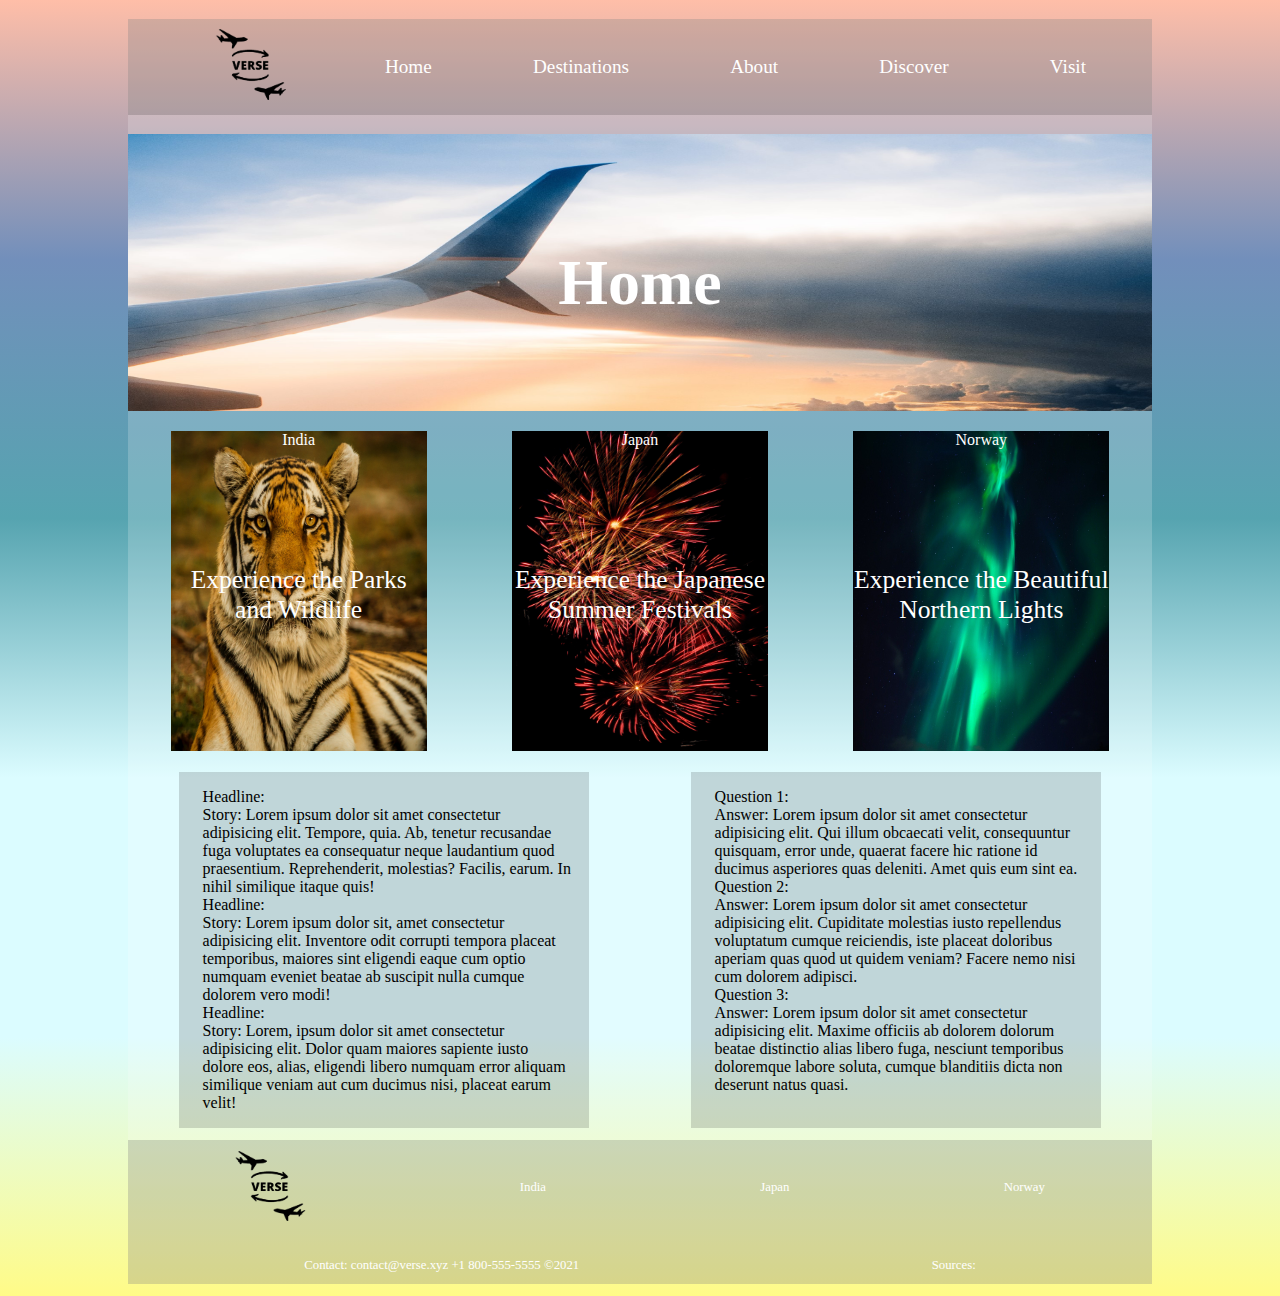
==== commit 92af547f: "Co-authored-by: SakethP123 <SakethP123@users.noreply.github.com> Co-authored-by: VictorS121504 <Vict" ====
--- a/index.html
+++ b/index.html
@@ -12,7 +12,7 @@
 <body>
     <header>
         <ul>
-            <li class="logo"><img src="img\1.png"></li>
+            <li class="logo"><a href="index.html"><img src="img\1.png"></li>
             <li><a href="#">Home</a></li>
             <li><a href="destinations.html">Destinations</a></li>
             <li class="dropdown">About
@@ -46,13 +46,13 @@
     <section id="discovery-pages">
         <ul>
            <a href="india-discover.html"><li class="things-india">India
-                <p class="experience">Experience the Parks and Wildlife</p>
+                <p class="discover-text">Experience the Parks and Wildlife</p>
             </li> </a>
             <a href="japan-discover.html"><li class="things-japan">Japan
-                <p class="experience">Experience the Japanese Summer Festivals</p>
+                <p class="discover-text">Experience the Japanese Summer Festivals</p>
             </li></a>
             <a href="japan-discover.html"><li class="things-norway">Norway
-                <p class="experience">Experience the Beautiful Northern Lights</p>
+                <p class="discover-text">Experience the Beautiful Northern Lights</p>
             </li></a>
         </ul>
     </section>
@@ -114,9 +114,8 @@
         </ul>
 
         <ul>
-            <li>Sources: </li>
-            <li>Socials: </li>
             <li>Contact: contact@verse.xyz +1 800-555-5555 &copy;2021</li>
+            <li>Sources:  </li>
         </ul>
     </footer>
 </body>
--- a/css/styles.css
+++ b/css/styles.css
@@ -7,8 +7,8 @@
 
 body{ 
     font-family:'Times New Roman', Times, serif;
-    margin-left: 10vw;
-    margin-right: 10vw;
+    margin-left: 10%;
+    margin-right: 10%;
     background-color: rgba(255, 255, 255, 0.192);
 }
 
@@ -26,6 +26,7 @@
 /*Header*/
 header{
     background-color: rgba(0, 0, 0, 0.150);
+    font-size: 1.5vw;
 }
 
 header ul{
@@ -34,6 +35,7 @@
     flex-direction: row;
     flex-wrap: wrap;
     justify-content: space-around;
+    position: inherit;
 }
 
 header ul li{
@@ -42,6 +44,7 @@
     color: white;
     text-align: center;
     align-self: center;
+    margin-right: 3%;
 }
 
 header ul li a{
@@ -52,11 +55,13 @@
 header ul li img{
     width: 5.5vw;
     height: relative;
-}
-
-/*footer*/
+    transform: translateX(75%);
+}
+
+/* footer */
 footer{
     background-color:rgba(0, 0, 0, 0.150);
+    font-size: 1vw;
 }
 
 footer ul{
@@ -84,11 +89,12 @@
     padding: 0;
     display: none;
     z-index: 1;
+    font-size: 1vw;
 }
 
 .dropdown-content a{
     color: black;
-    padding: 12px 16px;
+    padding: 5% 0.4vw;
     text-decoration: none;
     display: block;
 }
@@ -96,7 +102,13 @@
 .dropdown:hover .dropdown-content{
     display: flex;
     display: block flex;
-}
+    margin: auto;
+}
+
+.dropdown-content a:hover{
+    background-color: rgba(0, 0, 0, 0.150);
+}
+
 
 /*Page content*/
 #hero{
@@ -114,7 +126,7 @@
 #hero h1{
     color: white;
     align-self: center;
-    font-size: 475%;
+    font-size: 5vw;
     margin: auto;
 }
 
@@ -159,8 +171,8 @@
     background-repeat: no-repeat;
 }
 
-.experience{
-    font-size: 200%;
+.discover-text{
+    font-size: 2vw;
     transform: translateY(7vw);
     padding: 0;
 }
@@ -197,7 +209,7 @@
 /*destinations only*/
 ul#destination{
     padding: 0;
-    height: 18vw;
+    height: 20vw;
     display: flex;
     flex-direction: row;
     flex-wrap: wrap;
@@ -205,11 +217,11 @@
 
 .destination-image img{
     width: 100%;
-    height: 18vw;
+    height: 20vw;
 }
 
 #about-txt{
-    font-size: 100%;
+    font-size: 1.2vw;
     flex-basis: 50%;
     align-self: center;
     padding-left: 1%;
@@ -238,7 +250,7 @@
 div#titles{
     text-align: center;
     color: white;
-    font-size: 200%; 
+    font-size: 2vw; 
 }
 
 /*About only*/
@@ -246,7 +258,7 @@
     display: flex;
     width: 100%;
     height: 20vw;
-    background-image: url(../img/japan-about-hero.jpg);
+    background-image: url(../img/Japan-about-hero-adjusted.jpg);
     background-size: 100% 150%;
     background-repeat: no-repeat;
     object-fit: scale-down;
@@ -256,7 +268,7 @@
 #herojapan h1{
     color: white;
     align-self: center;
-    font-size: 475%;
+    font-size: 5vw;
     margin: auto;
 }
 
@@ -273,7 +285,7 @@
 #heronorway h1{
     color: white;
     align-self: center;
-    font-size: 475%;
+    font-size: 5vw;
     margin: auto;
 }
 
@@ -291,18 +303,16 @@
 #heroindia h1{
     color: white;
     align-self: center;
-    font-size: 475%;
+    font-size: 5vw;
     margin: auto;
 }
 
 /*about page content*/
 /*location*/
-
-
 .indialocationimg{
-    background-image: url(../img/India-About2.jpg);
-    width: 80vh;
-    height: 18vw;
+    background-image: url(../img/India-About2-adjusted.jpg);
+    width: 90%;
+    height: 20vw;
     background-size: 100% 130%;
     background-repeat: no-repeat;
     object-fit: scale-down;
@@ -312,8 +322,8 @@
 
 .japanlocationimg{
     background-image: url(../img/Japan-about-img1.jpg);
-    width: 80vh;
-    height: 18vw;
+    width: 90%;
+    height: 20vw;
     background-size: 100% 130%;
     background-repeat: no-repeat;
     object-fit: scale-down;
@@ -323,8 +333,8 @@
 
 .norwaylocationimg{
     background-image: url(../img/norway-about-first.jpg);
-    width: 80vh;
-    height: 18vw;
+    width: 90%;
+    height: 20vw;
     background-size: 100% 130%;
     background-repeat: no-repeat;
     object-fit: scale-down;
@@ -333,19 +343,20 @@
 }
 
 .informationlocation{
-    font-size: 100%;
+    font-size: 1.2vw;
     background-color: rgba(0, 0, 0, 0.150);
     text-align: left;
-    max-width: 80vh;
+    max-width: 90%;
     margin:auto;
+    color: white;
 }
 
 /*cultural*/
 
 .indiaculturalimg{
-    background-image: url(../img/India-About.jpg);
-    width: 80vh;
-    height: 18vw;
+    background-image: url(../img/India-About-adjusted.jpg);
+    width: 90%;
+    height: 20vw;
     background-size: 100% 110%;
     background-repeat: no-repeat;
     object-fit: scale-down;
@@ -354,9 +365,9 @@
 }
 
 .japanculturalimg{
-    background-image: url(../img/Japan-about-img2.jpg);
-    width: 80vh;
-    height: 18vw;
+    background-image: url(../img/Japan-about-img2-ad.jpg);
+    width: 90%;
+    height: 20vw;
     background-size: 100% 110%;
     background-repeat: no-repeat;
     object-fit: scale-down;
@@ -366,8 +377,8 @@
 
 .norwayculturalimg{
     background-image: url(../img/norway-about-second.jpg);
-    width: 80vh;
-    height: 18vw;
+    width: 90%;
+    height: 20vw;
     background-size: 100% 110%;
     background-repeat: no-repeat;
     object-fit: scale-down;
@@ -376,11 +387,12 @@
 }
 
 .informationcultural{
-    font-size: 100%;
-    background-color: rgba(0, 0, 0, 0.150);
+    font-size: 1.2vw;
+    background-color: rgba(0, 0, 0,.200);
     text-align: left;
-    max-width: 80vh;
-    margin:auto;
+    max-width: 90%;
+    margin: auto;
+    color: white;
 }
 
 /*Dicover only*/
@@ -389,7 +401,7 @@
     display: flex;
     width: 100%;
     height: 20vw;
-    background-image: url(../img/japan-discover-hero.jpg);
+    background-image: url(../img/Japan-discover-hero-adjusted.jpg);
     background-size: 100% 200%;
     background-repeat: no-repeat;
     object-fit: scale-down;
@@ -399,15 +411,15 @@
 #herojapan2 h1{
     color: white;
     align-self: center;
-    font-size: 475%;
-    transform: translate(370%);
+    font-size: 5vw;
+    margin: auto;
 }
 
 #heronorway2{
     display: flex;
     width: 100%;
     height: 20vw;
-    background-image: url(../img/norway-discover-hero.jpg);
+    background-image: url(../img/norway-discover-hero-adjusted.jpg);
     background-size: 100% 140%;
     background-repeat: no-repeat;
     object-fit: scale-down;
@@ -416,15 +428,15 @@
 #heronorway2 h1{
     color: white;
     align-self: center;
-    font-size: 475%;
-    transform: translate(370%);
+    font-size: 5vw;
+    margin: auto;
 }
 
 #heroindia2{
     display: flex;
     width: 100%;
     height: 20vw;
-    background-image: url(../img/India-Discover-Hero.jpg);
+    background-image: url(../img/India-Discover-Hero-adjusted.jpg);
     background-size: 100% 130%;
     background-repeat: no-repeat;
     object-fit: scale-down;
@@ -433,8 +445,8 @@
 #heroindia2 h1{
     color: white;
     align-self: center;
-    font-size: 475%;
-    transform: translate(370%);
+    font-size: 5vw;
+    margin: auto;
 }
 
 #culturetraditions{
@@ -443,6 +455,7 @@
     text-align: left;
     max-width: 80vh;
     margin:auto;
+    color: white;
 }
 
 /*locations of country*/
@@ -452,17 +465,20 @@
     align-items: center;
     height: 350px;
     padding-left: 0;
+    color:white;
 }
 
 #discover-txt{
     padding-left: 2%;
+    font-size: 0.8vw;
 }
 
 
 .info{
-    background-color: rgba(0, 0, 0, 0.150);
+    background-color: rgba(0, 0, 0, 0.200);
     text-align: left;
     max-width: 100%;
+    
 }
 
 /*Visit only*/
@@ -471,7 +487,7 @@
     display: flex;
     width: 100%;
     height: 20vw;
-    background-image: url(../img/japan-discover-hero.jpg);
+    background-image: url(../img/Japan-visit-hero-adjusted.jpg);
     background-size: 100% 200%;
     background-repeat: no-repeat;
     object-fit: scale-down;
@@ -481,15 +497,15 @@
 #herojapanvisit h1{
     color: white;
     align-self: center;
-    font-size: 475%;
-    transform: translate(370%);
+    font-size: 5vw;
+    margin: auto;
 }
 
 #heronorwayvisit{
     display: flex;
     width: 100%;
     height: 20vw;
-    background-image: url(../img/norway-discover-hero.jpg);
+    background-image: url(../img/norway-discover-hero-adjusted.jpg);
     background-size: 100% 140%;
     background-repeat: no-repeat;
     object-fit: scale-down;
@@ -499,15 +515,15 @@
 #heronorwayvisit h1{
     color: white;
     align-self: center;
-    font-size: 475%;
-    transform: translate(370%);
+    font-size: 5vw;
+    margin: auto;
 }
 
 #heroindiavisit{
     display: flex;
     width: 100%;
     height: 20vw;
-    background-image: url(../img/India-Visit-Hero.jpg);
+    background-image: url(../img/India-Visit-Hero-adjusted.jpg);
     background-size: 100% 130%;
     background-repeat: no-repeat;
     object-fit: scale-down;
@@ -517,8 +533,8 @@
 #heroindiavisit h1{
     color: white;
     align-self: center;
-    font-size: 475%;
-    transform: translate(370%);
+    font-size: 5vw;
+    margin: auto;
 }
 
 /*India Visit page*/
@@ -531,10 +547,7 @@
     flex-direction: row;
     justify-content: space-evenly;
     height: fit-content;
-    text-align: center;
-    margin: 2%;
-    padding: 0;
-    
+    margin: auto;
 }
 
 #visit-pagesindia ul li.Travelindia{
@@ -585,10 +598,46 @@
     background-repeat: no-repeat; 
 }
 
-.experience{
-    font-size: 200%;
-    transform: translateY(7vw);
-    padding: 0;
+.experience1{
+    color: white;
+    font-size: 100%;
+    transform: translateY(335%);
+    background-color:rgba(0, 0, 0, 0.15)
+}
+
+.experience2{
+    color: white;
+    font-size: 100%;
+    transform: translateY(400%);
+    background-color:rgba(0, 0, 0, 0.15)
+}
+
+.experience3{
+    color: white;
+    font-size: 100%;
+    transform: translateY(275%);
+    background-color:rgba(0, 0, 0, 0.15)
+}
+
+.experience4{
+    color: white;
+    font-size: 100%;
+    transform: translateY(388%);
+    background-color:rgba(0, 0, 0, 0.15)
+}
+
+.experience5{
+    color: white;
+    font-size: 100%;
+    transform: translateY(335%);
+    background-color:rgba(0, 0, 0, 0.15)
+}
+
+.experience6{
+    color: white;
+    font-size: 100%;
+    transform: translateY(395%);
+    background-color:rgba(0, 0, 0, 0.15)
 }
 
 #titlevisitpages{
@@ -609,8 +658,9 @@
     justify-content: space-evenly;
     height: fit-content;
     text-align: center;
-    margin: 2%;
-    padding: 0;        
+    margin: auto;
+    padding: 0;    
+  
 }
     
 #visit-pagesjapan ul li.Traveljapan{
@@ -672,8 +722,10 @@
     justify-content: space-evenly;
     height: fit-content;
     text-align: center;
-    margin: 2%;
-    padding: 0;        
+    margin: auto;
+    padding: 0;
+  
+      
 }
 
 #visit-pagesnorway ul li.Travelnorway{
@@ -722,5 +774,4 @@
     height: 25vw;
     width: 25vw;
     background-repeat: no-repeat;
-     
-}+}
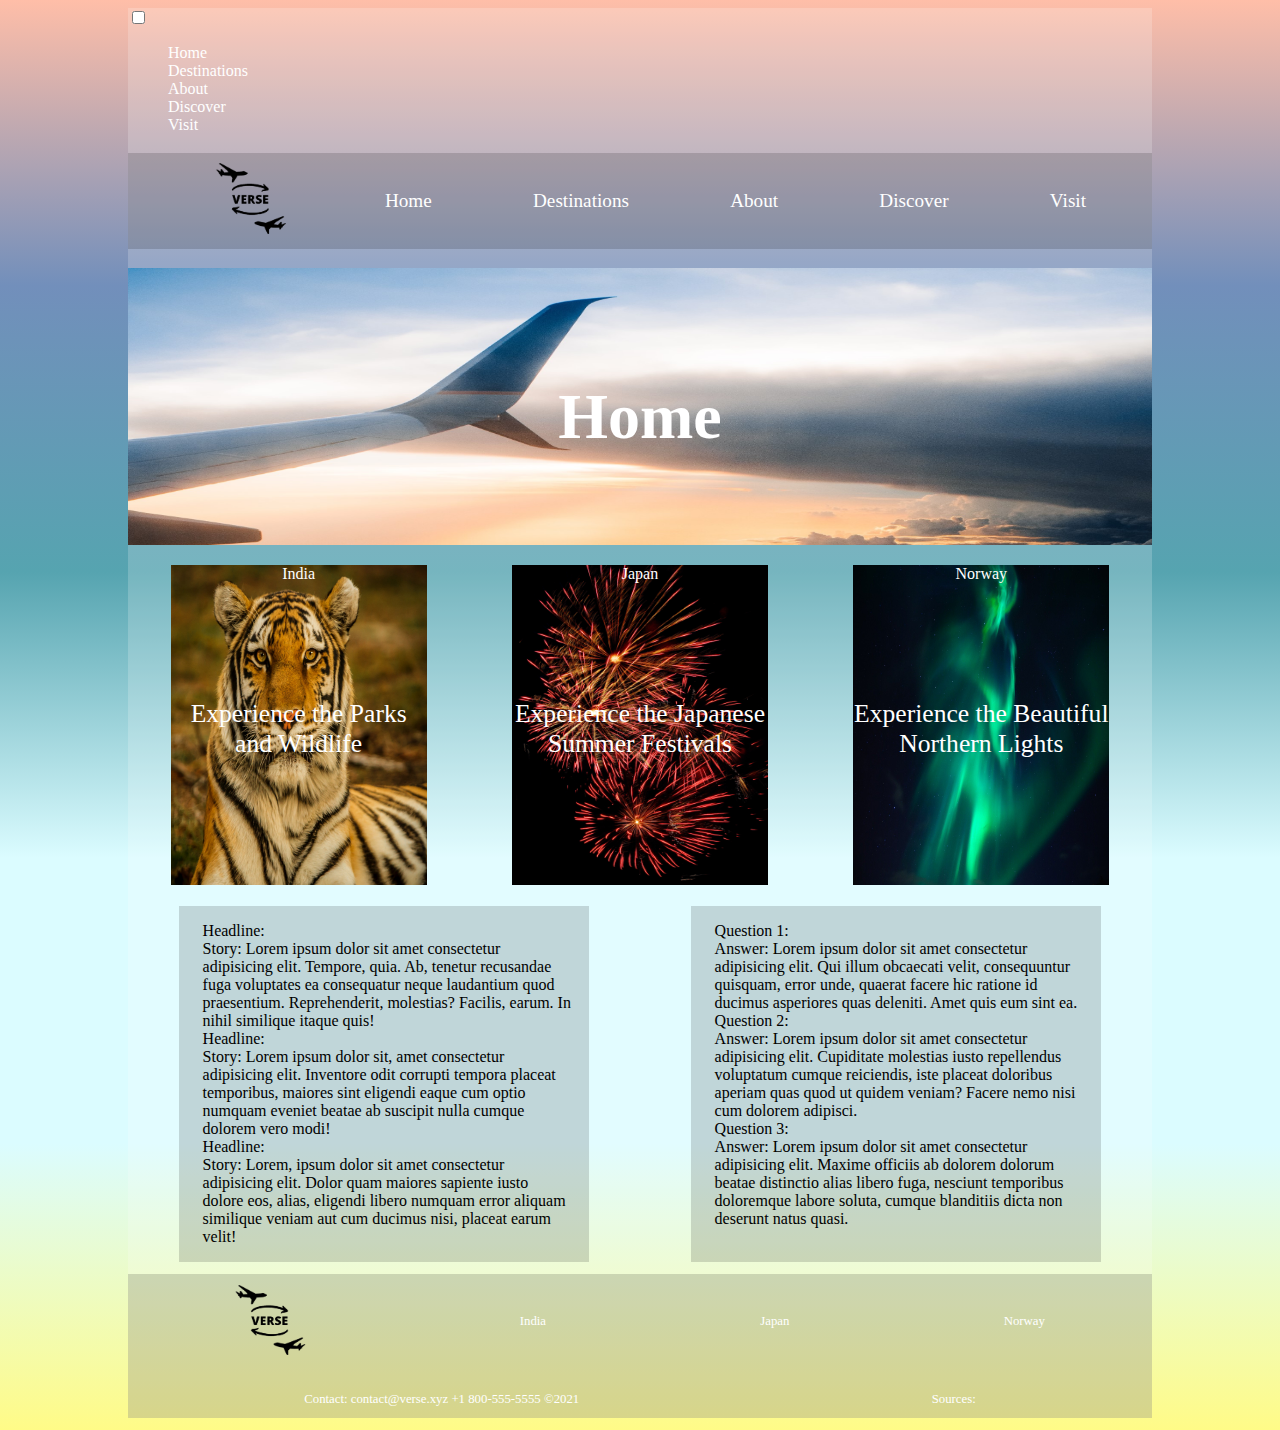
==== commit 91dab2a4: "Co-authored-by: SakethP123 <SakethP123@users.noreply.github.com>" ====
--- a/index.html
+++ b/index.html
@@ -10,6 +10,23 @@
 </head>
 
 <body>
+    <nav role="navigation">
+        <div id="menu_toggle">
+            <input type="checkbox"/>
+            <span></span>
+            <span></span>
+            <span></span>
+
+            <ul id="menu">
+                <li><a href="#">Home</a></li>
+                <li><a href="#">Destinations</a></li>
+                <li><a href="#">About</a></li>
+                <li><a href="#">Discover</a></li>
+                <li><a href="#">Visit</a></li>
+            </ul>
+        </div>
+    </nav>
+
     <header>
         <ul>
             <li class="logo"><a href="index.html"><img src="img\1.png"></li>
--- a/css/styles.css
+++ b/css/styles.css
@@ -365,7 +365,7 @@
 }
 
 .japanculturalimg{
-    background-image: url(../img/Japan-about-img2-ad.jpg);
+    background-image: url(../img/Japan-about-img2-adjusted.jpg);
     width: 90%;
     height: 20vw;
     background-size: 100% 110%;
@@ -775,3 +775,373 @@
     width: 25vw;
     background-repeat: no-repeat;
 }
+
+@media screen and (max-width: 480px){
+    body{
+        font-size: 80%;
+        margin-left: 3%;
+        margin-right: 3%;
+    }
+
+    /*mobile navigation*/
+    #menu_toggle{
+        display: flex;
+        flex-direction: row;
+        position: relative;
+        top: 25px;
+        left: 25px;
+        z-index: 1;
+        -webkit-user-select: none;
+        user-select: none;
+    }
+
+    #menu_toggle input{
+        display: flex;
+        width: 40px;
+        height: 32px;
+        position: absolute;
+        cursor: pointer;
+        opacity: 0;
+        z-index: 2;
+    }
+
+    #menu_toggle span{
+        display: flex;
+        width: 29px;
+        height: 2px;
+        margin-bottom: 5px;
+        position: relative;
+        background: #ffffff;
+        z-index: 1;
+        transform-origin: 5px 0px;
+    }
+
+    #menu{
+        position: absolute;
+        width: 180px;
+        height:400px;
+    }
+
+    /*header*/
+    header{
+        font-size: 3vw;
+    }
+
+    header ul li img{
+        width: 9vw;
+        height: relative;
+        transform: translateX(25%);
+    }
+
+    header ul li{
+        display: inline-block;
+        padding: 0;
+        color: white;
+        text-align: center;
+        align-self: center;
+        margin-right: 0;
+    }
+    
+    /*Dropdown */    
+    .dropdown-content{
+        padding: 0;
+        display: none;
+        z-index: 1;
+        font-size: 2vw;
+        margin: 0;
+    }
+
+    .dropdown-content a{
+        margin: 0;
+        color: black;
+        padding: 5% 0.4vw;
+        text-decoration: none;
+        display: block;
+    }
+
+    .dropdown:active .dropdown-content{
+        display: block flex;
+        margin: auto;
+    }
+
+    .dropdown-content a:target{
+        background-color: rgba(0, 0, 0, 0.150);
+    }
+
+    /*Footer*/
+    footer{
+        font-size: 3vw;
+    }
+
+    footer ul li img{
+        width: 9vw;
+        height: relative;
+    }
+}
+/*destinations page*/
+    ul#destination{
+    padding: 0;
+    height: 30vw;
+    display: flex;
+    flex-direction: row;
+    flex-wrap: wrap;
+}
+
+.destination-image img{
+    width: 100%;
+    height: 30vw;
+}
+
+#about-txt{
+    font-size: 1.6vw;
+    flex-basis: 50%;
+    align-self: center;
+    padding-left: 1%;
+}
+
+div#titles{
+    text-align: center;
+    color: white;
+    font-size: 2.5vw; 
+}
+
+/*about page*/
+
+.indialocationimg{
+    background-image: url(../img/India-About2-adjusted.jpg);
+    width: 90%;
+    height: 30vw;
+    background-size: 100% 130%;
+    background-repeat: no-repeat;
+    object-fit: scale-down;
+    margin: auto;
+    margin-top: 5%; 
+}
+
+.japanlocationimg{
+    background-image: url(../img/Japan-about-img1.jpg);
+    width: 90%;
+    height: 30vw;
+    background-size: 100% 130%;
+    background-repeat: no-repeat;
+    object-fit: scale-down;
+    margin: auto;
+    margin-top: 5%;
+}
+
+.norwaylocationimg{
+    background-image: url(../img/norway-about-first.jpg);
+    width: 90%;
+    height: 30vw;
+    background-size: 100% 130%;
+    background-repeat: no-repeat;
+    object-fit: scale-down;
+    margin: auto;
+    margin-top: 5%;
+}
+
+.informationlocation{
+    font-size: 1.5vw;
+    background-color: rgba(0, 0, 0, 0.150);
+    text-align: left;
+    max-width: 90%;
+    margin:auto;
+    color: white;
+}
+
+/*cultural*/
+
+.indiaculturalimg{
+    background-image: url(../img/India-About-adjusted.jpg);
+    width: 90%;
+    height: 30vw;
+    background-size: 100% 110%;
+    background-repeat: no-repeat;
+    object-fit: scale-down;
+    margin: auto;
+    margin-top: 5%;
+}
+
+.japanculturalimg{
+    background-image: url(../img/Japan-about-img2-adjusted.jpg);
+    width: 90%;
+    height: 30vw;
+    background-size: 100% 110%;
+    background-repeat: no-repeat;
+    object-fit: scale-down;
+    margin: auto;
+    margin-top: 5%;
+}
+
+.norwayculturalimg{
+    background-image: url(../img/norway-about-second.jpg);
+    width: 90%;
+    height: 30vw;
+    background-size: 100% 110%;
+    background-repeat: no-repeat;
+    object-fit: scale-down;
+    margin: auto;
+    margin-top: 5%;
+}
+
+.informationcultural{
+    font-size: 1.5vw;
+    background-color: rgba(0, 0, 0,.200);
+    text-align: left;
+    max-width: 90%;
+    margin: auto;
+    color: white;
+}
+
+/*discover page*/
+/*locations of country*/
+#locations{
+    display: grid;
+    grid-template-columns:min-content 1fr;
+    align-items: center;
+    height: 350px;
+    padding-left: 0;
+    color:white;
+}
+
+#discover-txt{
+    padding-left: 2%;
+    font-size: 0.1vw;
+}
+
+
+.info{
+    background-color: rgba(0, 0, 0, 0.200);
+    text-align: left;
+    max-width: 100%;
+    
+}
+#culturetraditions{
+    font-size: 2.3vw;
+    background-color: rgba(0, 0, 0, 0.150);
+    text-align: left;
+    max-width: 80vh;
+    margin:auto;
+    color: white;
+    height: 25vh;
+}
+
+
+
+
+
+
+
+/*visit page*/
+
+
+
+/*India Visit page*/
+#visit-pagesindia{
+    padding-top: 2%;
+}
+
+#visit-pagesindia ul{
+    display: flex;
+    flex-direction: row;
+    justify-content: space-evenly;
+    height: fit-content;
+    margin: auto;
+}
+
+#visit-pagesindia ul li.Travelindia{
+    background-image: url(../img/India-Visit-Travel2.jpg);
+    background-size: 25vw 25vw;
+    height: 25vw;
+    width: 25vw;
+    background-repeat: no-repeat;
+}
+
+#visit-pagesindia ul li.Travelindia2{
+    background-image: url(../img/India-Visit-Travel.jpg);
+    background-size: 25vw 25vw;
+    height: 25vw;
+    width: 25vw;
+    background-repeat: no-repeat;
+}
+
+#visit-pagesindia ul li.Transportationindia{
+    background-image: url(../img/India-Visit-Transportation.jpg);
+    background-size: 25vw 25vw;
+    height: 25vw;
+    width: 25vw;
+    background-repeat: no-repeat;
+}
+
+#visit-pagesindia ul li.Transportationindia2{
+    background-image: url(../img/India-Visit-Transportation2.jpg);
+    background-size: 25vw 25vw;
+    height: 25vw;
+    width: 25vw;
+    background-repeat: no-repeat;
+}
+
+#visit-pagesindia ul li.Lodgingindia{
+    background-image: url(../img/India-Visit-Lodging.jpg);
+    background-size: 25vw 25vw;
+    height: 25vw;
+    width: 25vw;
+    background-repeat: no-repeat;
+}
+
+#visit-pagesindia ul li.Lodgingindia2{
+    background-image: url(../img/India-Visit-Lodging2.jpg);
+    background-size: 25vw 25vw;
+    height: 25vw;
+    width: 25vw;
+    background-repeat: no-repeat; 
+}
+
+.experience1{
+    color: white;
+    font-size: 100%;
+    transform: translateY(335%);
+    background-color:rgba(0, 0, 0, 0.15)
+}
+
+.experience2{
+    color: white;
+    font-size: 100%;
+    transform: translateY(400%);
+    background-color:rgba(0, 0, 0, 0.15)
+}
+
+.experience3{
+    color: white;
+    font-size: 100%;
+    transform: translateY(275%);
+    background-color:rgba(0, 0, 0, 0.15)
+}
+
+.experience4{
+    color: white;
+    font-size: 100%;
+    transform: translateY(388%);
+    background-color:rgba(0, 0, 0, 0.15)
+}
+
+.experience5{
+    color: white;
+    font-size: 100%;
+    transform: translateY(335%);
+    background-color:rgba(0, 0, 0, 0.15)
+}
+
+.experience6{
+    color: white;
+    font-size: 100%;
+    transform: translateY(395%);
+    background-color:rgba(0, 0, 0, 0.15)
+}
+
+#titlevisitpages{
+    border-style: solid;
+    border-radius: 3px;
+    margin-top: 2%;
+    text-align: center;
+}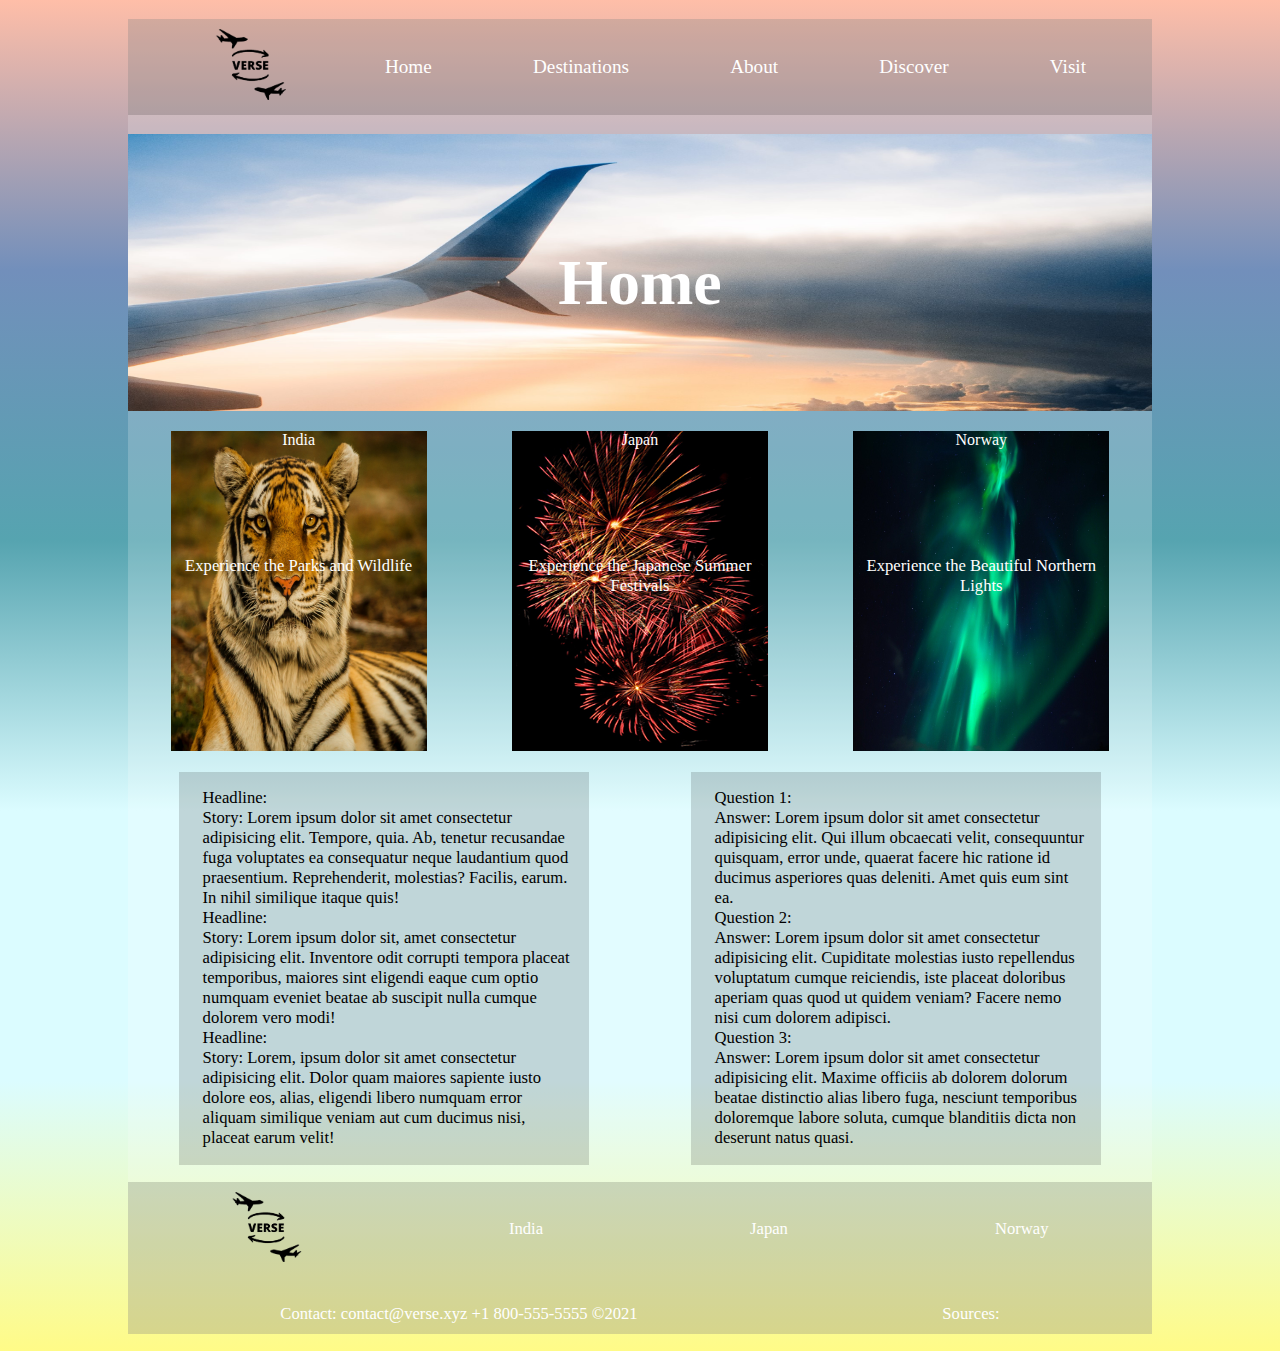
==== commit bb5b81d1: "Co-authored-by: SakethP123 <SakethP123@users.noreply.github.com>" ====
--- a/index.html
+++ b/index.html
@@ -10,23 +10,6 @@
 </head>
 
 <body>
-    <nav role="navigation">
-        <div id="menu_toggle">
-            <input type="checkbox"/>
-            <span></span>
-            <span></span>
-            <span></span>
-
-            <ul id="menu">
-                <li><a href="#">Home</a></li>
-                <li><a href="#">Destinations</a></li>
-                <li><a href="#">About</a></li>
-                <li><a href="#">Discover</a></li>
-                <li><a href="#">Visit</a></li>
-            </ul>
-        </div>
-    </nav>
-
     <header>
         <ul>
             <li class="logo"><a href="index.html"><img src="img\1.png"></li>
--- a/css/styles.css
+++ b/css/styles.css
@@ -61,7 +61,7 @@
 /* footer */
 footer{
     background-color:rgba(0, 0, 0, 0.150);
-    font-size: 1vw;
+    font-size: 1.3vw;
 }
 
 footer ul{
@@ -172,7 +172,7 @@
 }
 
 .discover-text{
-    font-size: 2vw;
+    font-size: 1.3vw;
     transform: translateY(7vw);
     padding: 0;
 }
@@ -184,6 +184,7 @@
     margin: auto;
     justify-content: space-around;
     justify-items: center;
+    font-size: 1.3vw;
 }
 
 #news{
@@ -209,7 +210,7 @@
 /*destinations only*/
 ul#destination{
     padding: 0;
-    height: 20vw;
+    height: 25vw;
     display: flex;
     flex-direction: row;
     flex-wrap: wrap;
@@ -217,14 +218,14 @@
 
 .destination-image img{
     width: 100%;
-    height: 20vw;
+    height: 25vw;
 }
 
 #about-txt{
-    font-size: 1.2vw;
-    flex-basis: 50%;
-    align-self: center;
-    padding-left: 1%;
+    font-size: 1.6vw;
+    flex-basis: 40%;
+    align-self: center;
+    margin: auto;
 }
 
 span#img-txt p{
@@ -258,7 +259,7 @@
     display: flex;
     width: 100%;
     height: 20vw;
-    background-image: url(../img/Japan-about-hero-adjusted.jpg);
+    background-image: url(../img/Japan-about-hero.jpg);
     background-size: 100% 150%;
     background-repeat: no-repeat;
     object-fit: scale-down;
@@ -310,7 +311,7 @@
 /*about page content*/
 /*location*/
 .indialocationimg{
-    background-image: url(../img/India-About2-adjusted.jpg);
+    background-image: url(../img/India-About2.jpg);
     width: 90%;
     height: 20vw;
     background-size: 100% 130%;
@@ -354,7 +355,7 @@
 /*cultural*/
 
 .indiaculturalimg{
-    background-image: url(../img/India-About-adjusted.jpg);
+    background-image: url(../img/India-About.jpg);
     width: 90%;
     height: 20vw;
     background-size: 100% 110%;
@@ -365,7 +366,7 @@
 }
 
 .japanculturalimg{
-    background-image: url(../img/Japan-about-img2-adjusted.jpg);
+    background-image: url(../img/Japan-about-img2.jpg);
     width: 90%;
     height: 20vw;
     background-size: 100% 110%;
@@ -401,29 +402,28 @@
     display: flex;
     width: 100%;
     height: 20vw;
-    background-image: url(../img/Japan-discover-hero-adjusted.jpg);
+    background-image: url(../img/Japan-discover-hero.jpg);
+    background-size: 100% 100%;
+    background-repeat: no-repeat;
+    object-fit: scale-down;
+}
+ 
+#herojapan2 h1{
+    color: white;
+    align-self: center;
+    font-size: 5vw;
+    margin: auto;
+}
+
+#heronorway2{
+    display: flex;
+    width: 100%;
+    height: 20vw;
+    background-image: url(../img/norway-discover-hero.jpg);
     background-size: 100% 200%;
     background-repeat: no-repeat;
     object-fit: scale-down;
 }
- 
-
-#herojapan2 h1{
-    color: white;
-    align-self: center;
-    font-size: 5vw;
-    margin: auto;
-}
-
-#heronorway2{
-    display: flex;
-    width: 100%;
-    height: 20vw;
-    background-image: url(../img/norway-discover-hero-adjusted.jpg);
-    background-size: 100% 140%;
-    background-repeat: no-repeat;
-    object-fit: scale-down;
-}
 
 #heronorway2 h1{
     color: white;
@@ -436,7 +436,7 @@
     display: flex;
     width: 100%;
     height: 20vw;
-    background-image: url(../img/India-Discover-Hero-adjusted.jpg);
+    background-image: url(../img/India-Discover-Hero.jpg);
     background-size: 100% 130%;
     background-repeat: no-repeat;
     object-fit: scale-down;
@@ -450,10 +450,10 @@
 }
 
 #culturetraditions{
-    font-size: 100%;
+    font-size: 1.3vw;
     background-color: rgba(0, 0, 0, 0.150);
     text-align: left;
-    max-width: 80vh;
+    max-width: 70vw;
     margin:auto;
     color: white;
 }
@@ -463,14 +463,19 @@
     display: grid;
     grid-template-columns:min-content 1fr;
     align-items: center;
-    height: 350px;
+    height: 25vw;
     padding-left: 0;
     color:white;
 }
 
+#locations img{
+    height: 25vw;
+    width: 35vw;
+}
+
 #discover-txt{
     padding-left: 2%;
-    font-size: 0.8vw;
+    font-size: 1.3vw;
 }
 
 
@@ -487,8 +492,8 @@
     display: flex;
     width: 100%;
     height: 20vw;
-    background-image: url(../img/Japan-visit-hero-adjusted.jpg);
-    background-size: 100% 200%;
+    background-image: url(../img/Japan-visit-hero.jpg);
+    background-size: 100% 100%;
     background-repeat: no-repeat;
     object-fit: scale-down;
 }
@@ -505,7 +510,7 @@
     display: flex;
     width: 100%;
     height: 20vw;
-    background-image: url(../img/norway-discover-hero-adjusted.jpg);
+    background-image: url(../img/norway-discover-hero.jpg);
     background-size: 100% 140%;
     background-repeat: no-repeat;
     object-fit: scale-down;
@@ -523,8 +528,8 @@
     display: flex;
     width: 100%;
     height: 20vw;
-    background-image: url(../img/India-Visit-Hero-adjusted.jpg);
-    background-size: 100% 130%;
+    background-image: url(../img/India-Visit-Hero.jpg);
+    background-size: 100% 160%;
     background-repeat: no-repeat;
     object-fit: scale-down;
 }
@@ -600,43 +605,43 @@
 
 .experience1{
     color: white;
-    font-size: 100%;
-    transform: translateY(335%);
+    font-size: 1.2vw;
+    transform: translateY(14vw);
     background-color:rgba(0, 0, 0, 0.15)
 }
 
 .experience2{
     color: white;
-    font-size: 100%;
-    transform: translateY(400%);
+    font-size: 1.2vw;
+    transform: translateY(11vw);
     background-color:rgba(0, 0, 0, 0.15)
 }
 
 .experience3{
     color: white;
-    font-size: 100%;
-    transform: translateY(275%);
+    font-size: 1.2vw;
+    transform: translateY(8vw);
     background-color:rgba(0, 0, 0, 0.15)
 }
 
 .experience4{
     color: white;
-    font-size: 100%;
-    transform: translateY(388%);
+    font-size: 1.2vw;
+    transform: translateY(12vw);
     background-color:rgba(0, 0, 0, 0.15)
 }
 
 .experience5{
     color: white;
-    font-size: 100%;
-    transform: translateY(335%);
+    font-size: 1.2vw;
+    transform: translateY(10vw);
     background-color:rgba(0, 0, 0, 0.15)
 }
 
 .experience6{
     color: white;
-    font-size: 100%;
-    transform: translateY(395%);
+    font-size: 1.2vw;
+    transform: translateY(12vw);
     background-color:rgba(0, 0, 0, 0.15)
 }
 
@@ -783,46 +788,6 @@
         margin-right: 3%;
     }
 
-    /*mobile navigation*/
-    #menu_toggle{
-        display: flex;
-        flex-direction: row;
-        position: relative;
-        top: 25px;
-        left: 25px;
-        z-index: 1;
-        -webkit-user-select: none;
-        user-select: none;
-    }
-
-    #menu_toggle input{
-        display: flex;
-        width: 40px;
-        height: 32px;
-        position: absolute;
-        cursor: pointer;
-        opacity: 0;
-        z-index: 2;
-    }
-
-    #menu_toggle span{
-        display: flex;
-        width: 29px;
-        height: 2px;
-        margin-bottom: 5px;
-        position: relative;
-        background: #ffffff;
-        z-index: 1;
-        transform-origin: 5px 0px;
-    }
-
-    #menu{
-        position: absolute;
-        width: 180px;
-        height:400px;
-    }
-
-    /*header*/
     header{
         font-size: 3vw;
     }
@@ -878,270 +843,3 @@
         height: relative;
     }
 }
-/*destinations page*/
-    ul#destination{
-    padding: 0;
-    height: 30vw;
-    display: flex;
-    flex-direction: row;
-    flex-wrap: wrap;
-}
-
-.destination-image img{
-    width: 100%;
-    height: 30vw;
-}
-
-#about-txt{
-    font-size: 1.6vw;
-    flex-basis: 50%;
-    align-self: center;
-    padding-left: 1%;
-}
-
-div#titles{
-    text-align: center;
-    color: white;
-    font-size: 2.5vw; 
-}
-
-/*about page*/
-
-.indialocationimg{
-    background-image: url(../img/India-About2-adjusted.jpg);
-    width: 90%;
-    height: 30vw;
-    background-size: 100% 130%;
-    background-repeat: no-repeat;
-    object-fit: scale-down;
-    margin: auto;
-    margin-top: 5%; 
-}
-
-.japanlocationimg{
-    background-image: url(../img/Japan-about-img1.jpg);
-    width: 90%;
-    height: 30vw;
-    background-size: 100% 130%;
-    background-repeat: no-repeat;
-    object-fit: scale-down;
-    margin: auto;
-    margin-top: 5%;
-}
-
-.norwaylocationimg{
-    background-image: url(../img/norway-about-first.jpg);
-    width: 90%;
-    height: 30vw;
-    background-size: 100% 130%;
-    background-repeat: no-repeat;
-    object-fit: scale-down;
-    margin: auto;
-    margin-top: 5%;
-}
-
-.informationlocation{
-    font-size: 1.5vw;
-    background-color: rgba(0, 0, 0, 0.150);
-    text-align: left;
-    max-width: 90%;
-    margin:auto;
-    color: white;
-}
-
-/*cultural*/
-
-.indiaculturalimg{
-    background-image: url(../img/India-About-adjusted.jpg);
-    width: 90%;
-    height: 30vw;
-    background-size: 100% 110%;
-    background-repeat: no-repeat;
-    object-fit: scale-down;
-    margin: auto;
-    margin-top: 5%;
-}
-
-.japanculturalimg{
-    background-image: url(../img/Japan-about-img2-adjusted.jpg);
-    width: 90%;
-    height: 30vw;
-    background-size: 100% 110%;
-    background-repeat: no-repeat;
-    object-fit: scale-down;
-    margin: auto;
-    margin-top: 5%;
-}
-
-.norwayculturalimg{
-    background-image: url(../img/norway-about-second.jpg);
-    width: 90%;
-    height: 30vw;
-    background-size: 100% 110%;
-    background-repeat: no-repeat;
-    object-fit: scale-down;
-    margin: auto;
-    margin-top: 5%;
-}
-
-.informationcultural{
-    font-size: 1.5vw;
-    background-color: rgba(0, 0, 0,.200);
-    text-align: left;
-    max-width: 90%;
-    margin: auto;
-    color: white;
-}
-
-/*discover page*/
-/*locations of country*/
-#locations{
-    display: grid;
-    grid-template-columns:min-content 1fr;
-    align-items: center;
-    height: 350px;
-    padding-left: 0;
-    color:white;
-}
-
-#discover-txt{
-    padding-left: 2%;
-    font-size: 0.1vw;
-}
-
-
-.info{
-    background-color: rgba(0, 0, 0, 0.200);
-    text-align: left;
-    max-width: 100%;
-    
-}
-#culturetraditions{
-    font-size: 2.3vw;
-    background-color: rgba(0, 0, 0, 0.150);
-    text-align: left;
-    max-width: 80vh;
-    margin:auto;
-    color: white;
-    height: 25vh;
-}
-
-
-
-
-
-
-
-/*visit page*/
-
-
-
-/*India Visit page*/
-#visit-pagesindia{
-    padding-top: 2%;
-}
-
-#visit-pagesindia ul{
-    display: flex;
-    flex-direction: row;
-    justify-content: space-evenly;
-    height: fit-content;
-    margin: auto;
-}
-
-#visit-pagesindia ul li.Travelindia{
-    background-image: url(../img/India-Visit-Travel2.jpg);
-    background-size: 25vw 25vw;
-    height: 25vw;
-    width: 25vw;
-    background-repeat: no-repeat;
-}
-
-#visit-pagesindia ul li.Travelindia2{
-    background-image: url(../img/India-Visit-Travel.jpg);
-    background-size: 25vw 25vw;
-    height: 25vw;
-    width: 25vw;
-    background-repeat: no-repeat;
-}
-
-#visit-pagesindia ul li.Transportationindia{
-    background-image: url(../img/India-Visit-Transportation.jpg);
-    background-size: 25vw 25vw;
-    height: 25vw;
-    width: 25vw;
-    background-repeat: no-repeat;
-}
-
-#visit-pagesindia ul li.Transportationindia2{
-    background-image: url(../img/India-Visit-Transportation2.jpg);
-    background-size: 25vw 25vw;
-    height: 25vw;
-    width: 25vw;
-    background-repeat: no-repeat;
-}
-
-#visit-pagesindia ul li.Lodgingindia{
-    background-image: url(../img/India-Visit-Lodging.jpg);
-    background-size: 25vw 25vw;
-    height: 25vw;
-    width: 25vw;
-    background-repeat: no-repeat;
-}
-
-#visit-pagesindia ul li.Lodgingindia2{
-    background-image: url(../img/India-Visit-Lodging2.jpg);
-    background-size: 25vw 25vw;
-    height: 25vw;
-    width: 25vw;
-    background-repeat: no-repeat; 
-}
-
-.experience1{
-    color: white;
-    font-size: 100%;
-    transform: translateY(335%);
-    background-color:rgba(0, 0, 0, 0.15)
-}
-
-.experience2{
-    color: white;
-    font-size: 100%;
-    transform: translateY(400%);
-    background-color:rgba(0, 0, 0, 0.15)
-}
-
-.experience3{
-    color: white;
-    font-size: 100%;
-    transform: translateY(275%);
-    background-color:rgba(0, 0, 0, 0.15)
-}
-
-.experience4{
-    color: white;
-    font-size: 100%;
-    transform: translateY(388%);
-    background-color:rgba(0, 0, 0, 0.15)
-}
-
-.experience5{
-    color: white;
-    font-size: 100%;
-    transform: translateY(335%);
-    background-color:rgba(0, 0, 0, 0.15)
-}
-
-.experience6{
-    color: white;
-    font-size: 100%;
-    transform: translateY(395%);
-    background-color:rgba(0, 0, 0, 0.15)
-}
-
-#titlevisitpages{
-    border-style: solid;
-    border-radius: 3px;
-    margin-top: 2%;
-    text-align: center;
-}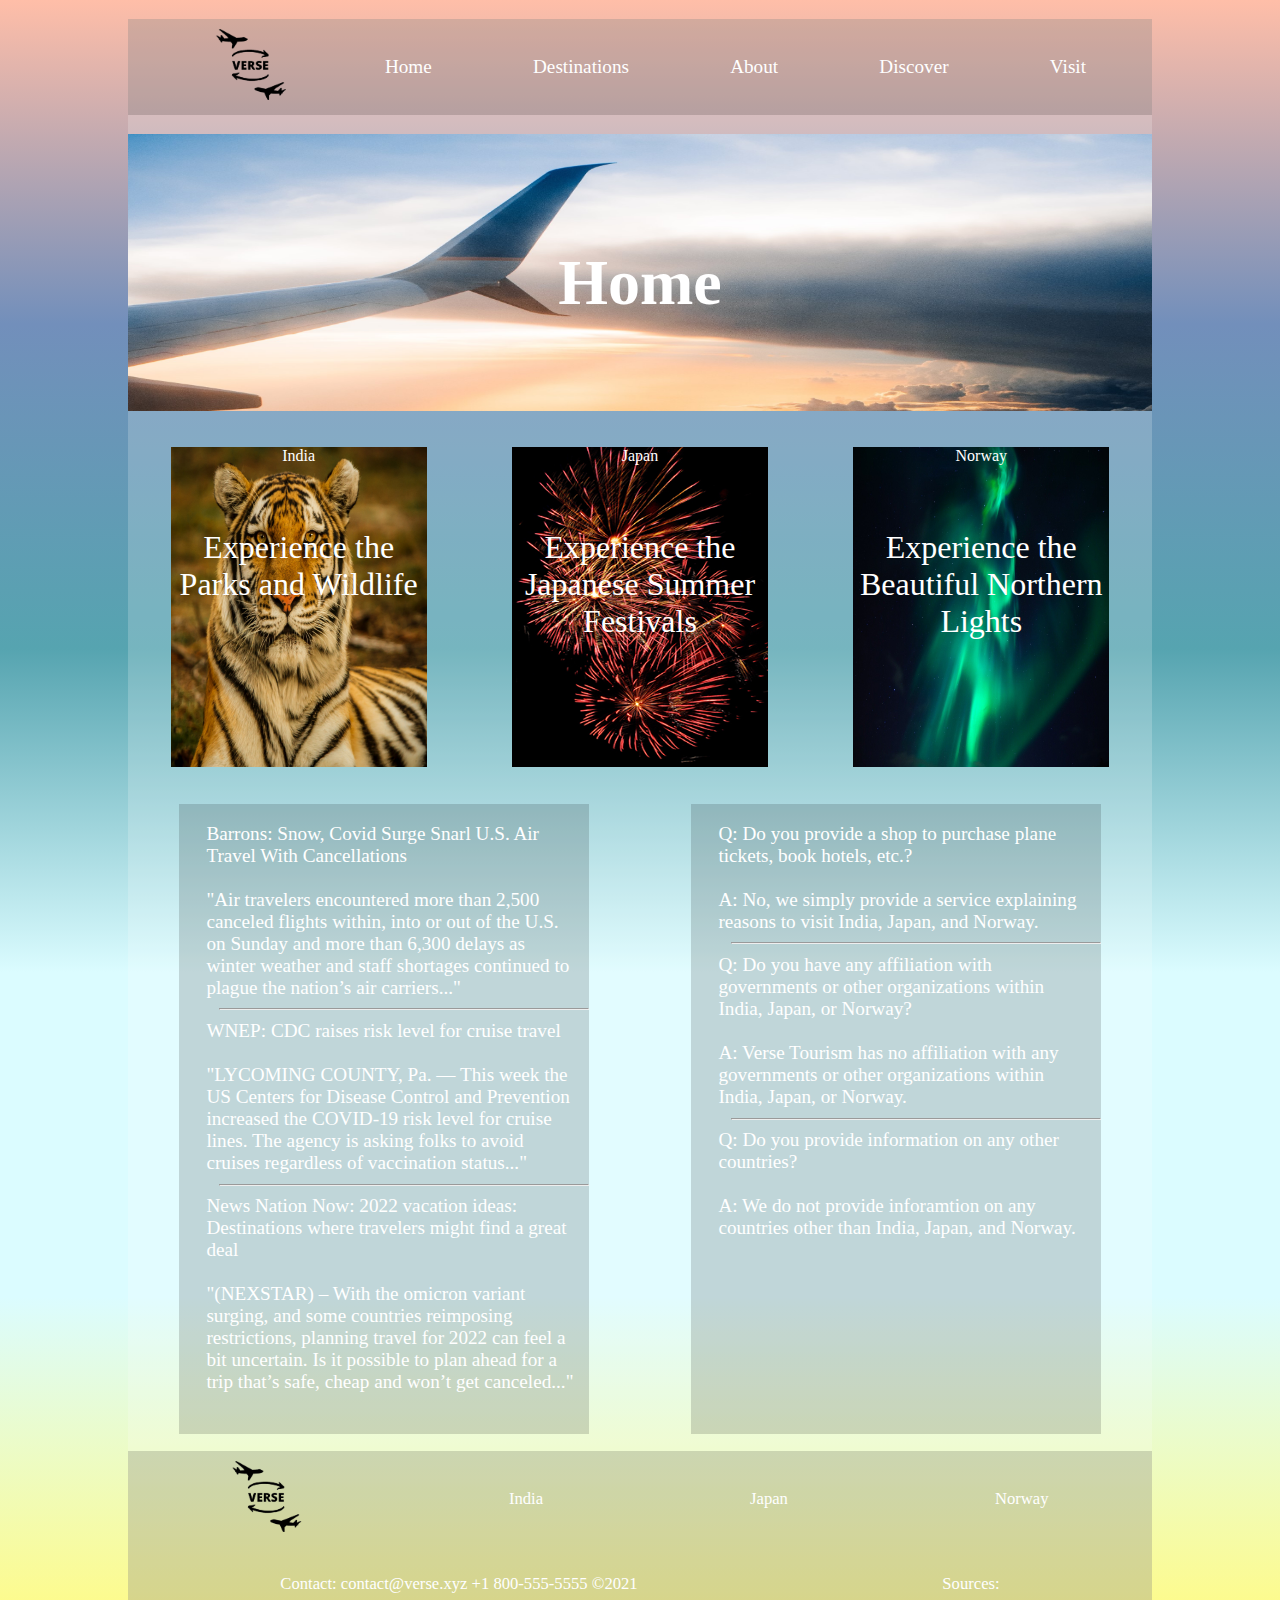
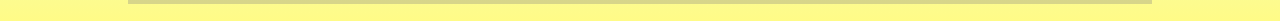
==== commit 48a2077c: "finished index content and media queries" ====
--- a/index.html
+++ b/index.html
@@ -45,42 +45,75 @@
 
     <section id="discovery-pages">
         <ul>
-           <a href="india-discover.html"><li class="things-india">India
-                <p class="discover-text">Experience the Parks and Wildlife</p>
-            </li> </a>
-            <a href="japan-discover.html"><li class="things-japan">Japan
-                <p class="discover-text">Experience the Japanese Summer Festivals</p>
-            </li></a>
-            <a href="japan-discover.html"><li class="things-norway">Norway
-                <p class="discover-text">Experience the Beautiful Northern Lights</p>
-            </li></a>
+            <a href="india-discover.html">
+                <li class="things-india">India
+                    <p class="discover-text">Experience the Parks and Wildlife</p>
+                </li>
+            </a>
+            <a href="japan-discover.html">
+                <li class="things-japan">Japan
+                    <p class="discover-text">Experience the Japanese Summer Festivals</p>
+                </li>
+            </a>
+            <a href="japan-discover.html">
+                <li class="things-norway">Norway
+                    <p class="discover-text">Experience the Beautiful Northern Lights</p>
+                </li>
+            </a>
         </ul>
     </section>
 
     <div id="n-f">
         <section id="news">
             <ol>
-                <li>Headline:</li>
-                <li>Story: Lorem ipsum dolor sit amet consectetur adipisicing elit. Tempore, quia. Ab, tenetur recusandae fuga voluptates ea consequatur neque laudantium quod praesentium. Reprehenderit, molestias? Facilis, earum. In nihil similique itaque quis!</li>
+                <a href="https://www.barrons.com/articles/snow-covid-surge-snarl-air-travel-51641146519">
+                    <li>Barrons: Snow, Covid Surge Snarl U.S. Air Travel With Cancellations</li>
+                    <br>
+                    <li>"Air travelers encountered more than 2,500 canceled flights within, into or out of the U.S. on
+                        Sunday and more than 6,300 delays as winter weather and staff shortages continued to plague the
+                        nation’s air carriers..."</li>
+                </a>
+                <hr>
 
-                <li>Headline:</li>
-                <li>Story: Lorem ipsum dolor sit, amet consectetur adipisicing elit. Inventore odit corrupti tempora placeat temporibus, maiores sint eligendi eaque cum optio numquam eveniet beatae ab suscipit nulla cumque dolorem vero modi!</li>
+                <a
+                    href="https://www.wnep.com/article/news/local/lycoming-county/cdc-raises-risk-level-for-cruise-travel/523-bea8a23d-46a0-4386-a0b2-6cf914b106e2">
+                    <li>WNEP: CDC raises risk level for cruise travel</li>
+                    <br>
+                    <li>"LYCOMING COUNTY, Pa. — This week the US Centers for Disease Control and Prevention increased
+                        the
+                        COVID-19 risk level for cruise lines. The agency is asking folks to avoid cruises regardless of
+                        vaccination status..."</li>
+                </a>
+                <hr>
 
-                <li>Headline:</li>
-                <li>Story: Lorem, ipsum dolor sit amet consectetur adipisicing elit. Dolor quam maiores sapiente iusto dolore eos, alias, eligendi libero numquam error aliquam similique veniam aut cum ducimus nisi, placeat earum velit!</li>
+                <li>News Nation Now: 2022 vacation ideas: Destinations where travelers might find a great deal</li>
+                <br>
+                <li>"(NEXSTAR) – With the omicron variant surging, and some countries reimposing restrictions, planning
+                    travel for 2022 can feel a bit uncertain. Is it possible to plan ahead for a trip that’s safe, cheap
+                    and won’t get canceled..."</li>
+                <br>
+
             </ol>
         </section>
 
         <section id="faq">
             <ol>
-                <li>Question 1:</li>
-                <li>Answer: Lorem ipsum dolor sit amet consectetur adipisicing elit. Qui illum obcaecati velit, consequuntur quisquam, error unde, quaerat facere hic ratione id ducimus asperiores quas deleniti. Amet quis eum sint ea.</li>
+                <li>Q: Do you provide a shop to purchase plane tickets, book hotels, etc.?</li>
+                <br>
+                <li>A: No, we simply provide a service explaining reasons to visit India, Japan, and Norway.</li>
+                <hr>
 
-                <li>Question 2:</li>
-                <li>Answer: Lorem ipsum dolor sit amet consectetur adipisicing elit. Cupiditate molestias iusto repellendus voluptatum cumque reiciendis, iste placeat doloribus aperiam quas quod ut quidem veniam? Facere nemo nisi cum dolorem adipisci.</li>
+                <li>Q: Do you have any affiliation with governments or other organizations within India, Japan, or
+                    Norway?</li>
+                <br>
+                <li>A: Verse Tourism has no affiliation with any governments or other organizations within India,
+                    Japan, or Norway. </li>
+                <hr>
 
-                <li>Question 3:</li>
-                <li>Answer: Lorem ipsum dolor sit amet consectetur adipisicing elit. Maxime officiis ab dolorem dolorum beatae distinctio alias libero fuga, nesciunt temporibus doloremque labore soluta, cumque blanditiis dicta non deserunt natus quasi.</li>
+                <li>Q: Do you provide information on any other countries?</li>
+                <br>
+                <li>A: We do not provide inforamtion on any countries other than India, Japan, and Norway.</li>
+
             </ol>
         </section>
     </div>
@@ -115,7 +148,7 @@
 
         <ul>
             <li>Contact: contact@verse.xyz +1 800-555-5555 &copy;2021</li>
-            <li>Sources:  </li>
+            <li>Sources: </li>
         </ul>
     </footer>
 </body>
--- a/css/styles.css
+++ b/css/styles.css
@@ -3,6 +3,8 @@
     background-image:repeating-linear-gradient(180deg, #FFBEA8, #728FBB, #56A4B0, #DBFCFF, #DBFCFF, #FFFB87);
     background-repeat: no-repeat;
     background-attachment:scroll;
+    min-height: 480px;
+    height: fit-content;
 }
 
 body{ 
@@ -143,7 +145,6 @@
     justify-content: space-around;
     height: fit-content;
     text-align: center;
-    margin: auto;
     padding: 0;
 }
 
@@ -172,19 +173,20 @@
 }
 
 .discover-text{
-    font-size: 1.3vw;
-    transform: translateY(7vw);
+    font-size: 2.5vw;
     padding: 0;
+    margin-top: 25%;
 }
 
 /*news and faq*/
 #n-f{
+    color: white;
     padding-top: 2%;
     display: flex;
     margin: auto;
     justify-content: space-around;
     justify-items: center;
-    font-size: 1.3vw;
+    font-size: 1.5vw;
 }
 
 #news{
@@ -200,15 +202,16 @@
 }
 
 #news ol li{
-    transform: translate(-4.5%);
+    transform: translate(-1vw);
 }
 
 #faq ol li{
-    transform: translate(-4.5%);
+    transform: translate(-1vw);
 }
 
 /*destinations only*/
 ul#destination{
+    color: white;
     padding: 0;
     height: 25vw;
     display: flex;
@@ -665,7 +668,6 @@
     text-align: center;
     margin: auto;
     padding: 0;    
-  
 }
     
 #visit-pagesjapan ul li.Traveljapan{
@@ -729,8 +731,6 @@
     text-align: center;
     margin: auto;
     padding: 0;
-  
-      
 }
 
 #visit-pagesnorway ul li.Travelnorway{
@@ -783,12 +783,13 @@
 
 @media screen and (max-width: 480px){
     body{
-        font-size: 80%;
         margin-left: 3%;
         margin-right: 3%;
+        font-size: 3vw;
     }
 
     header{
+        height: 15vw;
         font-size: 3vw;
     }
 
@@ -800,7 +801,7 @@
 
     header ul li{
         display: inline-block;
-        padding: 0;
+        padding: 2%;
         color: white;
         text-align: center;
         align-self: center;
@@ -810,8 +811,6 @@
     /*Dropdown */    
     .dropdown-content{
         padding: 0;
-        display: none;
-        z-index: 1;
         font-size: 2vw;
         margin: 0;
     }
@@ -825,7 +824,7 @@
     }
 
     .dropdown:active .dropdown-content{
-        display: block flex;
+        display: flex;
         margin: auto;
     }
 
@@ -842,4 +841,87 @@
         width: 9vw;
         height: relative;
     }
-}
+
+    /*Page content*/
+    #hero{
+        display: flex;
+        width: 100%;
+        height: 30vw;
+    }
+
+    #hero h1{
+        font-size: 8vw;
+    }
+
+    /*index only*/
+    #discovery-pages ul{
+        display: flex;
+        flex-direction: row;
+        justify-content: space-around;
+        height: fit-content;
+        text-align: center;
+        padding: 0;
+    }
+    
+    #discovery-pages ul li.things-india{
+        background-image: url(../img/India-Home.jpg);
+        background-size: 35vw 40vw;
+        width: 30vw;
+        height: 40vw;
+        background-repeat: no-repeat;
+    }
+    
+    #discovery-pages ul li.things-japan{
+        background-image: url(../img/Things-in-Japan-img.jpg);
+        background-size: 35vw 40vw;
+        width: 30vw;
+        height: 40vw;
+        background-repeat: no-repeat;
+    }
+    
+    #discovery-pages ul li.things-norway{
+        background-image: url(../img/norway-things-to-do.jpg);
+        background-size: 35vw 40vw;
+        width: 30vw;
+        height: 40vw;
+        background-repeat: no-repeat;
+    }
+    
+    .discover-text{
+        font-size: 2.5vw;
+        padding: 0;
+        margin-top: 40%;
+    }
+
+    /*news and faq*/
+    #n-f{
+        color: white;
+        padding-top: 2%;
+        display: flex;
+        margin: auto;
+        width: 120%;
+        font-size: 3vw;
+    }
+
+    #news{
+        transform: translateX(-5vw);
+        background-color: rgba(0, 0, 0, 0.150);
+        text-align: left;
+        /* max-width: 40%; */
+    }
+
+    #faq{
+        transform: translateX(-14vw);
+        background-color: rgba(0, 0, 0, 0.150);
+        text-align: left;
+        /* max-width: 40%; */
+    }
+
+    #news ol li{
+        transform: translate(-3vw);
+    }
+
+    #faq ol li{
+        transform: translate(-3vw);
+    }
+}